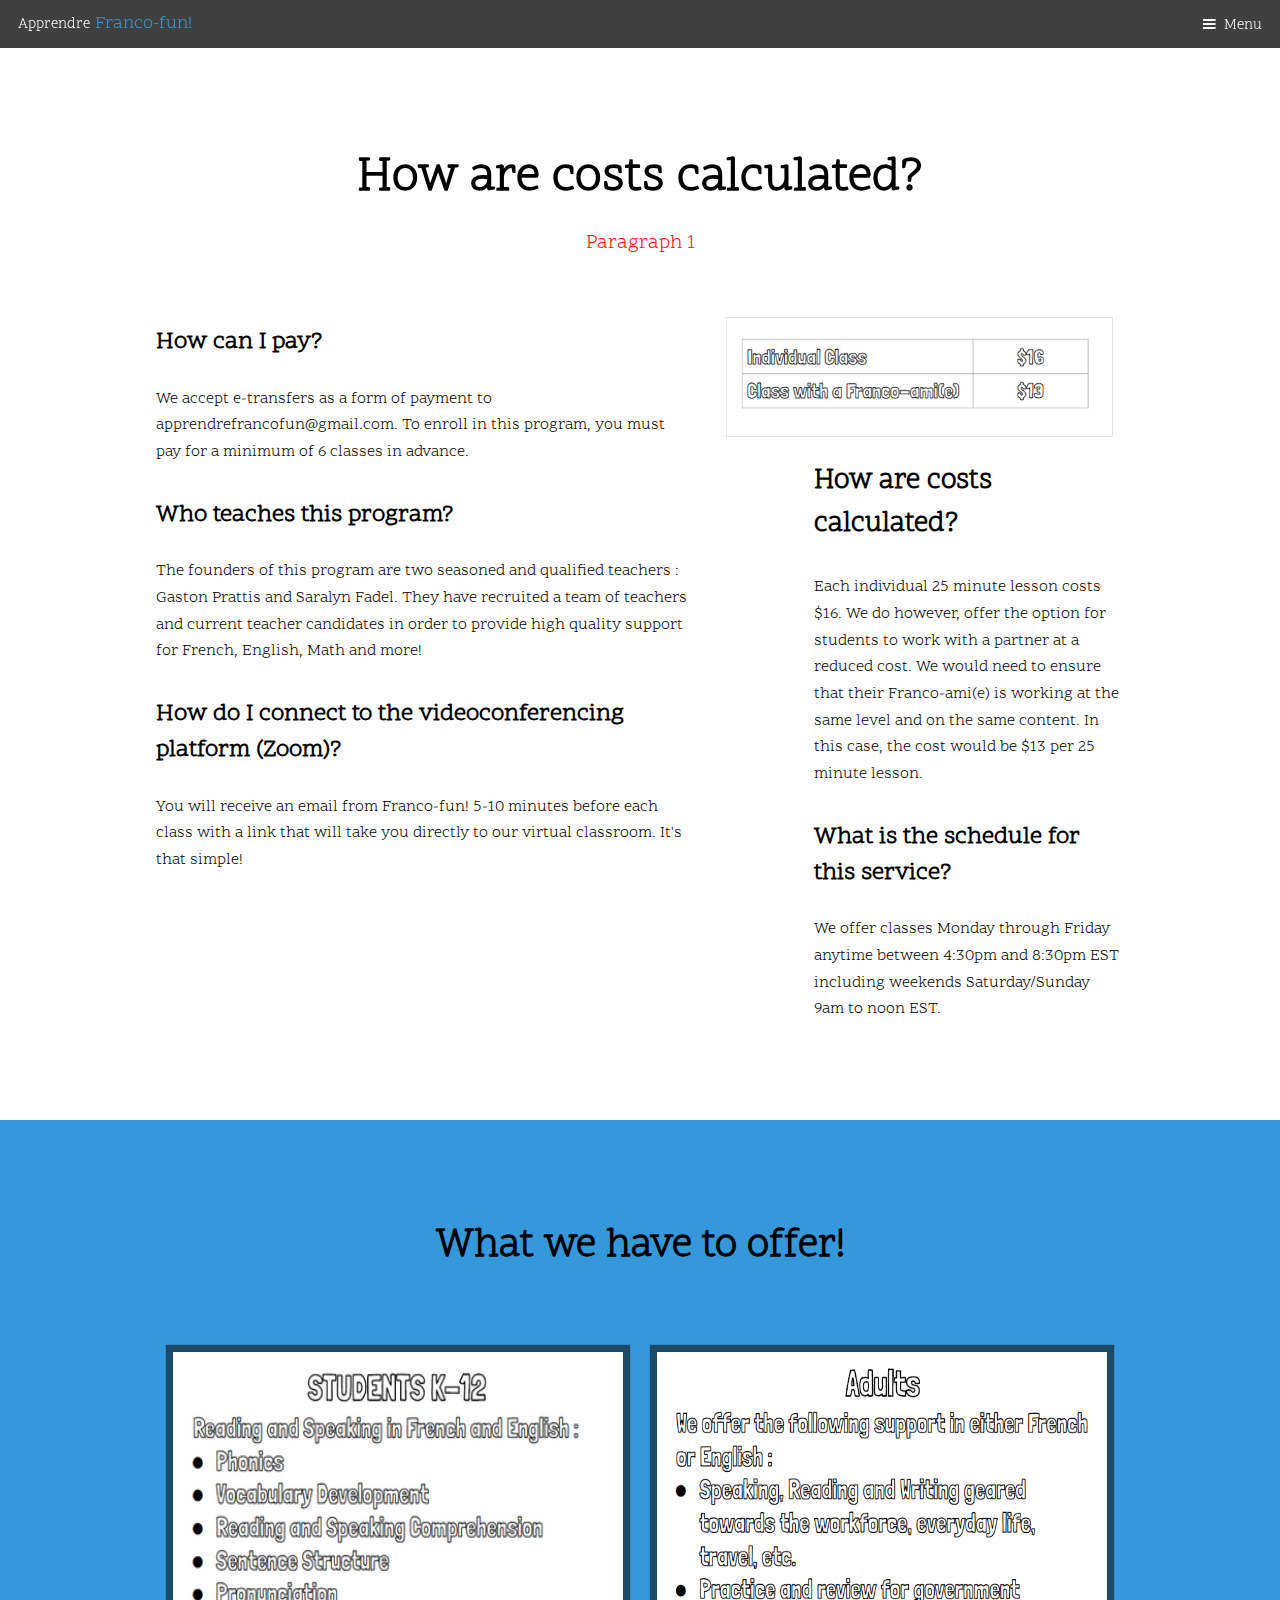
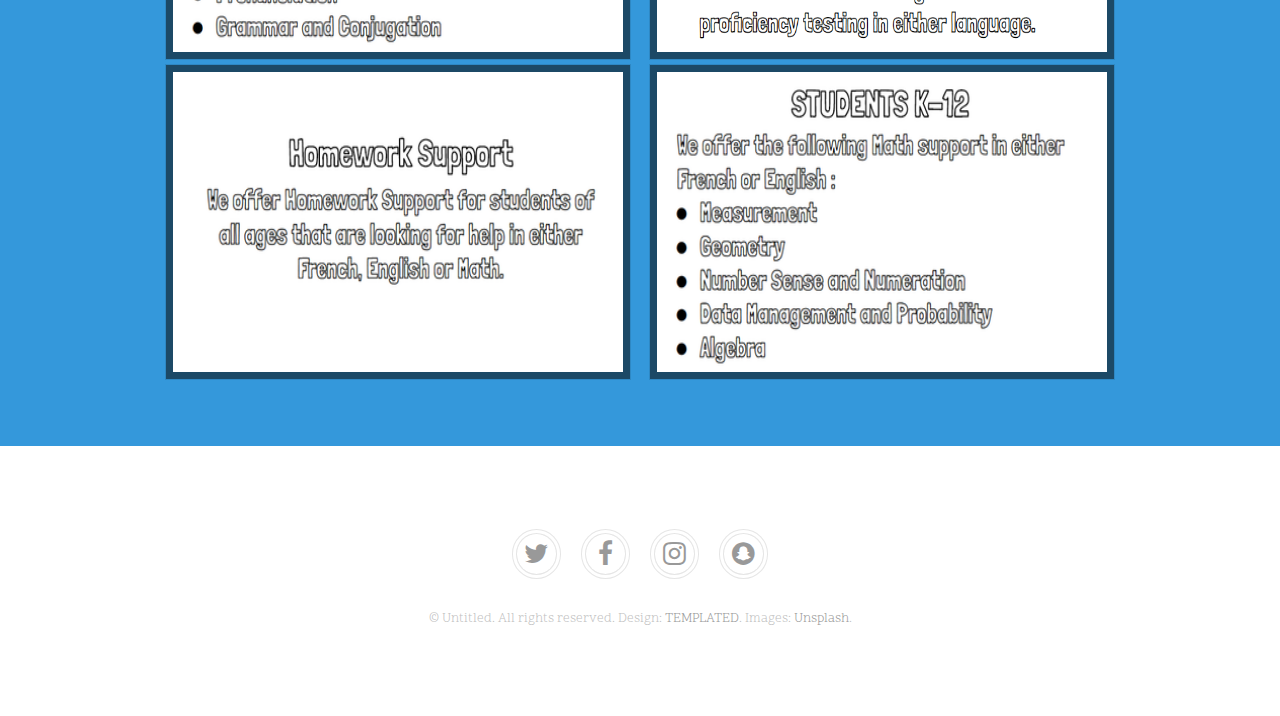
==== generic.html @ d63d3782 "Add files via upload" ====
<!DOCTYPE HTML>
<!--
	Urban by TEMPLATED
	templated.co @templatedco
	Released for free under the Creative Commons Attribution 3.0 license (templated.co/license)
-->
<html>
	<head>
		<title>Pricinig</title>
		<meta charset="utf-8" />
		<meta name="viewport" content="width=device-width, initial-scale=1" />
		<link rel="stylesheet" href="assets/css/main.css" />
	</head>
	<body class="subpage">

		<!-- Header -->
			<header id="header">
				<div class="logo"><a href="index.html"><span>Apprendre</span> Franco-fun!</a></div>
				<a href="#menu">Menu</a>
			</header>

		<!-- Nav -->
			<nav id="menu">
				<ul class="links">
					<li><a href="index.html">Home</a></li>
					<li><a href="generic.html">Pricing</a></li>
					<!-- <li><a href="elements.html">Elements</a></li> -->
				</ul>
			</nav>

			<!-- Section -->
					<!-- <section class="wrapper style1">
						<div class="inner">
							<header class="align-center">
								<h2>Pricing</h2>
								<p></p>
							</header>
							<div class="flex flex-3">
								<div class="col align-center">
									<div class="image round fit">
										<img src="images/francais.png" alt="" />
										<img src="images/English.png" alt="" />

									</div>
									<p></p>
									<a href="#" class="button">Learn More</a>
								</div>
								<div class="col align-center">
									<div class="image round fit">
										<img src="images/English.png" alt="" />

									</div>
									<p></p>
									<a href="#" class="button">Learn More</a>
								</div>
								<div class="col align-center">
									<div class="image round fit">
										<img src="images/math.png" alt="" />
										<img src="images/English.png" alt="" />
									</div>
									<p></p>
									<a href="#" class="button">Learn More</a>
								</div>
							</div>
						</div>
					</section>
 -->
			</div>

		<!-- Main -->
			<div id="main">

				<!-- Section -->
					<section class="wrapper">
						<div class="inner">
							<header class="align-center">
								<h1>How are costs calculated?</h1>
								<p>Paragraph 1</p>
							</header>
							<div class="flex flex-2">
								<div class="col col2">
									<h4>How can I pay?</h4>
									<p>We accept e-transfers as a form of payment to ​apprendrefrancofun@gmail.com. To enroll in this program, you must pay for a minimum of 6 classes in advance.</p>
									
									
									<!-- <h4>How can I pay?</h4>
									<p>We accept e-transfers as a form of payment to ​apprendrefrancofun@gmail.com. To enroll in this program, you must pay for a minimum of 6 classes in advance.</p> -->
									<h4>Who teaches this program?</h4>
									<p>The founders of this program are two seasoned and qualified teachers : Gaston Prattis and Saralyn Fadel. They have recruited a team of teachers and current teacher candidates in order to provide high quality support for French, English, Math and more!</p>
									
									<h4>How do I connect to the videoconferencing platform (Zoom)?</h4>
									<p>You will receive an email from Franco-fun! 5-10 minutes before each class with a link that will take you directly to our virtual classroom. It's that simple!</p>
														
								</div>
								<div class="col col1 first">
									<div class="image fit">
										<a href="generic.html" class="link"><img src="images/cost.png" alt="" /></a>
										
									</div>
									<h3>How are costs calculated?</h3>
									<p>Each individual 25 minute lesson costs $16. We do however, offer the option for students to work with a partner at a reduced cost. We would need to ensure that their Franco-ami(e) is working at the same level and on the same content. In this case, the cost would be $13 per 25 minute lesson.</p>
									<h4>What is the schedule for this service?</h4>
									<p>We offer classes Monday through Friday anytime between 4:30pm and 8:30pm EST including weekends Saturday/Sunday 9am to noon EST.</p>
								</div>
							</div>
							<!-- <p>Test</p>

							<p>Donec molestie tellus eu tincidunt dignissim. Sed sollicitudin bibendum ultricies. Vivamus tristique justo lacinia dui tempus consequat. Sed hendrerit justo in nisl auctor, id rutrum tortor congue. Vivamus mattis nibh et sem rutrum, vel viverra purus viverra. Donec et justo at orci euismod hendrerit vel vel neque. Donec gravida ipsum in augue volutpat laoreet. Ut lobortis turpis sit amet sodales ultrices.</p>
						</div> -->
					</section>


		<!-- Section -->
					<section class="wrapper style1">
						<div class="inner">
							<header class="align-center">
								<h2>What we have to offer!</h2>
							</header>
								<div class="col col1 first">
									<div class="flex flex-3">
											
												<div class="image2">
													
														<img src="images/pricing.png" alt="" height="300px" width="500px" />
													
														<img src="images/pricing4.png" alt=""height="300px" width="500px" />
													
														<img src="images/pricing2.png" alt=""height="300px" width="500px" />
				
														<img src="images/pricing3.png" alt=""height="300px" width="500px" />					
												</div>

									</div>
								</div>
						</div>			
					</section>

		<!-- Footer -->
			<footer id="footer">
				<div class="copyright">
					<ul class="icons">
						<li><a href="#" class="icon fa-twitter"><span class="label">Twitter</span></a></li>
						<li><a href="#" class="icon fa-facebook"><span class="label">Facebook</span></a></li>
						<li><a href="#" class="icon fa-instagram"><span class="label">Instagram</span></a></li>
						<li><a href="#" class="icon fa-snapchat"><span class="label">Snapchat</span></a></li>
					</ul>
					<p>&copy; Untitled. All rights reserved. Design: <a href="https://templated.co">TEMPLATED</a>. Images: <a href="https://unsplash.com">Unsplash</a>.</p>
				</div>
			</footer>

		<!-- Scripts -->
			<script src="assets/js/jquery.min.js"></script>
			<script src="assets/js/jquery.scrolly.min.js"></script>
			<script src="assets/js/jquery.scrollex.min.js"></script>
			<script src="assets/js/skel.min.js"></script>
			<script src="assets/js/util.js"></script>
			<script src="assets/js/main.js"></script>

	</body>
</html>
---- assets/css/main.css ----
@charset "UTF-8";
@import url(font-awesome.min.css);
@import url("https://fonts.googleapis.com/css?family=Scope+One|Trocchi");

/*
	Urban by TEMPLATED
	templated.co @templatedco
	Released for free under the Creative Commons Attribution 3.0 license (templated.co/license)
*/

/* Reset */

	html, body, div, span, applet, object, iframe, h1, h2, h3, h4, h5, h6, p, blockquote, pre, a, abbr, acronym, address, big, cite, code, del, dfn, em, img, ins, kbd, q, s, samp, small, strike, strong, sub, sup, tt, var, b, u, i, center, dl, dt, dd, ol, ul, li, fieldset, form, label, legend, table, caption, tbody, tfoot, thead, tr, th, td, article, aside, canvas, details, embed, figure, figcaption, footer, header, hgroup, menu, nav, output, ruby, section, summary, time, mark, audio, video {
		margin: 0;
		padding: 0;
		border: 0;
		font-size: 100%;
		font: inherit;
		vertical-align: baseline;
	}

	article, aside, details, figcaption, figure, footer, header, hgroup, menu, nav, section {
		display: block;
	}

	body {
		line-height: 1;

	}

	ol, ul {
		list-style: none;
	}

	blockquote, q {
		quotes: none;
	}

	blockquote:before, blockquote:after, q:before, q:after {
		content: '';
		content: none;
	}

	table {
		border-collapse: collapse;
		border-spacing: 0;
	}

	body {
		-webkit-text-size-adjust: none;
	}

/* Box Model */

	*, *:before, *:after {
		-moz-box-sizing: border-box;
		-webkit-box-sizing: border-box;
		box-sizing: border-box;
	}

/* Containers */

	.container {
		margin-left: auto;
		margin-right: auto;
	}

	.container.\31 25\25 {
		width: 100%;
		max-width: 100em;
		min-width: 80em;
	}

	.container.\37 5\25 {
		width: 60em;
	}

	.container.\35 0\25 {
		width: 40em;
	}

	.container.\32 5\25 {
		width: 20em;
	}

	.container {
		width: 80em;
	}

	@media screen and (max-width: 1680px) {

		.container.\31 25\25 {
			width: 100%;
			max-width: 100em;
			min-width: 80em;
		}

		.container.\37 5\25 {
			width: 60em;
		}

		.container.\35 0\25 {
			width: 40em;
		}

		.container.\32 5\25 {
			width: 20em;
		}

		.container {
			width: 80em;
		}

	}

	@media screen and (max-width: 1280px) {

		.container.\31 25\25 {
			width: 100%;
			max-width: 81.25em;
			min-width: 65em;
		}

		.container.\37 5\25 {
			width: 48.75em;
		}

		.container.\35 0\25 {
			width: 32.5em;
		}

		.container.\32 5\25 {
			width: 16.25em;
		}

		.container {
			width: 65em;
		}

	}

	@media screen and (max-width: 980px) {

		.container.\31 25\25 {
			width: 100%;
			max-width: 112.5%;
			min-width: 90%;
		}

		.container.\37 5\25 {
			width: 67.5%;
		}

		.container.\35 0\25 {
			width: 45%;
		}

		.container.\32 5\25 {
			width: 22.5%;
		}

		.container {
			width: 90%;
		}

	}

	@media screen and (max-width: 736px) {

		.container.\31 25\25 {
			width: 100%;
			max-width: 112.5%;
			min-width: 90%;
		}

		.container.\37 5\25 {
			width: 67.5%;
		}

		.container.\35 0\25 {
			width: 45%;
		}

		.container.\32 5\25 {
			width: 22.5%;
		}

		.container {
			width: 90% !important;
		}

	}

	@media screen and (max-width: 480px) {

		.container.\31 25\25 {
			width: 100%;
			max-width: 112.5%;
			min-width: 90%;
		}

		.container.\37 5\25 {
			width: 67.5%;
		}

		.container.\35 0\25 {
			width: 45%;
		}

		.container.\32 5\25 {
			width: 22.5%;
		}

		.container {
			width: 90% !important;
		}

	}

/* Grid */

	.row {
		border-bottom: solid 1px transparent;
		-moz-box-sizing: border-box;
		-webkit-box-sizing: border-box;
		box-sizing: border-box;
	}

	.row > * {
		float: left;
		-moz-box-sizing: border-box;
		-webkit-box-sizing: border-box;
		box-sizing: border-box;
	}

	.row:after, .row:before {
		content: '';
		display: block;
		clear: both;
		height: 0;
	}

	.row.uniform > * > :first-child {
		margin-top: 0;
	}

	.row.uniform > * > :last-child {
		margin-bottom: 0;
	}

	.row.\30 \25 > * {
		padding: 0 0 0 0em;
	}

	.row.\30 \25 {
		margin: 0 0 -1px 0em;
	}

	.row.uniform.\30 \25 > * {
		padding: 0em 0 0 0em;
	}

	.row.uniform.\30 \25 {
		margin: 0em 0 -1px 0em;
	}

	.row > * {
		padding: 0 0 0 2em;
	}

	.row {
		margin: 0 0 -1px -2em;
	}

	.row.uniform > * {
		padding: 2em 0 0 2em;
	}

	.row.uniform {
		margin: -2em 0 -1px -2em;
	}

	.row.\32 00\25 > * {
		padding: 0 0 0 4em;
	}

	.row.\32 00\25 {
		margin: 0 0 -1px -4em;
	}

	.row.uniform.\32 00\25 > * {
		padding: 4em 0 0 4em;
	}

	.row.uniform.\32 00\25 {
		margin: -4em 0 -1px -4em;
	}

	.row.\31 50\25 > * {
		padding: 0 0 0 3em;
	}

	.row.\31 50\25 {
		margin: 0 0 -1px -3em;
	}

	.row.uniform.\31 50\25 > * {
		padding: 3em 0 0 3em;
	}

	.row.uniform.\31 50\25 {
		margin: -3em 0 -1px -3em;
	}

	.row.\35 0\25 > * {
		padding: 0 0 0 1em;
	}

	.row.\35 0\25 {
		margin: 0 0 -1px -1em;
	}

	.row.uniform.\35 0\25 > * {
		padding: 1em 0 0 1em;
	}

	.row.uniform.\35 0\25 {
		margin: -1em 0 -1px -1em;
	}

	.row.\32 5\25 > * {
		padding: 0 0 0 0.5em;
	}

	.row.\32 5\25 {
		margin: 0 0 -1px -0.5em;
	}

	.row.uniform.\32 5\25 > * {
		padding: 0.5em 0 0 0.5em;
	}

	.row.uniform.\32 5\25 {
		margin: -0.5em 0 -1px -0.5em;
	}

	.\31 2u, .\31 2u\24 {
		width: 100%;
		clear: none;
		margin-left: 0;
	}

	.\31 1u, .\31 1u\24 {
		width: 91.6666666667%;
		clear: none;
		margin-left: 0;
	}

	.\31 0u, .\31 0u\24 {
		width: 83.3333333333%;
		clear: none;
		margin-left: 0;
	}

	.\39 u, .\39 u\24 {
		width: 75%;
		clear: none;
		margin-left: 0;
	}

	.\38 u, .\38 u\24 {
		width: 66.6666666667%;
		clear: none;
		margin-left: 0;
	}

	.\37 u, .\37 u\24 {
		width: 58.3333333333%;
		clear: none;
		margin-left: 0;
	}

	.\36 u, .\36 u\24 {
		width: 50%;
		clear: none;
		margin-left: 0;
	}

	.\35 u, .\35 u\24 {
		width: 41.6666666667%;
		clear: none;
		margin-left: 0;
	}

	.\34 u, .\34 u\24 {
		width: 33.3333333333%;
		clear: none;
		margin-left: 0;
	}

	.\33 u, .\33 u\24 {
		width: 25%;
		clear: none;
		margin-left: 0;
	}

	.\32 u, .\32 u\24 {
		width: 16.6666666667%;
		clear: none;
		margin-left: 0;
	}

	.\31 u, .\31 u\24 {
		width: 8.3333333333%;
		clear: none;
		margin-left: 0;
	}

	.\31 2u\24 + *,
	.\31 1u\24 + *,
	.\31 0u\24 + *,
	.\39 u\24 + *,
	.\38 u\24 + *,
	.\37 u\24 + *,
	.\36 u\24 + *,
	.\35 u\24 + *,
	.\34 u\24 + *,
	.\33 u\24 + *,
	.\32 u\24 + *,
	.\31 u\24 + * {
		clear: left;
	}

	.\-11u {
		margin-left: 91.66667%;
	}

	.\-10u {
		margin-left: 83.33333%;
	}

	.\-9u {
		margin-left: 75%;
	}

	.\-8u {
		margin-left: 66.66667%;
	}

	.\-7u {
		margin-left: 58.33333%;
	}

	.\-6u {
		margin-left: 50%;
	}

	.\-5u {
		margin-left: 41.66667%;
	}

	.\-4u {
		margin-left: 33.33333%;
	}

	.\-3u {
		margin-left: 25%;
	}

	.\-2u {
		margin-left: 16.66667%;
	}

	.\-1u {
		margin-left: 8.33333%;
	}

	@media screen and (max-width: 1680px) {

		.row > * {
			padding: 0 0 0 2em;
		}

		.row {
			margin: 0 0 -1px -2em;
		}

		.row.uniform > * {
			padding: 2em 0 0 2em;
		}

		.row.uniform {
			margin: -2em 0 -1px -2em;
		}

		.row.\32 00\25 > * {
			padding: 0 0 0 4em;
		}

		.row.\32 00\25 {
			margin: 0 0 -1px -4em;
		}

		.row.uniform.\32 00\25 > * {
			padding: 4em 0 0 4em;
		}

		.row.uniform.\32 00\25 {
			margin: -4em 0 -1px -4em;
		}

		.row.\31 50\25 > * {
			padding: 0 0 0 3em;
		}

		.row.\31 50\25 {
			margin: 0 0 -1px -3em;
		}

		.row.uniform.\31 50\25 > * {
			padding: 3em 0 0 3em;
		}

		.row.uniform.\31 50\25 {
			margin: -3em 0 -1px -3em;
		}

		.row.\35 0\25 > * {
			padding: 0 0 0 1em;
		}

		.row.\35 0\25 {
			margin: 0 0 -1px -1em;
		}

		.row.uniform.\35 0\25 > * {
			padding: 1em 0 0 1em;
		}

		.row.uniform.\35 0\25 {
			margin: -1em 0 -1px -1em;
		}

		.row.\32 5\25 > * {
			padding: 0 0 0 0.5em;
		}

		.row.\32 5\25 {
			margin: 0 0 -1px -0.5em;
		}

		.row.uniform.\32 5\25 > * {
			padding: 0.5em 0 0 0.5em;
		}

		.row.uniform.\32 5\25 {
			margin: -0.5em 0 -1px -0.5em;
		}

		.\31 2u\28xlarge\29, .\31 2u\24\28xlarge\29 {
			width: 100%;
			clear: none;
			margin-left: 0;
		}

		.\31 1u\28xlarge\29, .\31 1u\24\28xlarge\29 {
			width: 91.6666666667%;
			clear: none;
			margin-left: 0;
		}

		.\31 0u\28xlarge\29, .\31 0u\24\28xlarge\29 {
			width: 83.3333333333%;
			clear: none;
			margin-left: 0;
		}

		.\39 u\28xlarge\29, .\39 u\24\28xlarge\29 {
			width: 75%;
			clear: none;
			margin-left: 0;
		}

		.\38 u\28xlarge\29, .\38 u\24\28xlarge\29 {
			width: 66.6666666667%;
			clear: none;
			margin-left: 0;
		}

		.\37 u\28xlarge\29, .\37 u\24\28xlarge\29 {
			width: 58.3333333333%;
			clear: none;
			margin-left: 0;
		}

		.\36 u\28xlarge\29, .\36 u\24\28xlarge\29 {
			width: 50%;
			clear: none;
			margin-left: 0;
		}

		.\35 u\28xlarge\29, .\35 u\24\28xlarge\29 {
			width: 41.6666666667%;
			clear: none;
			margin-left: 0;
		}

		.\34 u\28xlarge\29, .\34 u\24\28xlarge\29 {
			width: 33.3333333333%;
			clear: none;
			margin-left: 0;
		}

		.\33 u\28xlarge\29, .\33 u\24\28xlarge\29 {
			width: 25%;
			clear: none;
			margin-left: 0;
		}

		.\32 u\28xlarge\29, .\32 u\24\28xlarge\29 {
			width: 16.6666666667%;
			clear: none;
			margin-left: 0;
		}

		.\31 u\28xlarge\29, .\31 u\24\28xlarge\29 {
			width: 8.3333333333%;
			clear: none;
			margin-left: 0;
		}

		.\31 2u\24\28xlarge\29 + *,
		.\31 1u\24\28xlarge\29 + *,
		.\31 0u\24\28xlarge\29 + *,
		.\39 u\24\28xlarge\29 + *,
		.\38 u\24\28xlarge\29 + *,
		.\37 u\24\28xlarge\29 + *,
		.\36 u\24\28xlarge\29 + *,
		.\35 u\24\28xlarge\29 + *,
		.\34 u\24\28xlarge\29 + *,
		.\33 u\24\28xlarge\29 + *,
		.\32 u\24\28xlarge\29 + *,
		.\31 u\24\28xlarge\29 + * {
			clear: left;
		}

		.\-11u\28xlarge\29 {
			margin-left: 91.66667%;
		}

		.\-10u\28xlarge\29 {
			margin-left: 83.33333%;
		}

		.\-9u\28xlarge\29 {
			margin-left: 75%;
		}

		.\-8u\28xlarge\29 {
			margin-left: 66.66667%;
		}

		.\-7u\28xlarge\29 {
			margin-left: 58.33333%;
		}

		.\-6u\28xlarge\29 {
			margin-left: 50%;
		}

		.\-5u\28xlarge\29 {
			margin-left: 41.66667%;
		}

		.\-4u\28xlarge\29 {
			margin-left: 33.33333%;
		}

		.\-3u\28xlarge\29 {
			margin-left: 25%;
		}

		.\-2u\28xlarge\29 {
			margin-left: 16.66667%;
		}

		.\-1u\28xlarge\29 {
			margin-left: 8.33333%;
		}

	}

	@media screen and (max-width: 1280px) {

		.row > * {
			padding: 0 0 0 1.5em;
		}

		.row {
			margin: 0 0 -1px -1.5em;
		}

		.row.uniform > * {
			padding: 1.5em 0 0 1.5em;
		}

		.row.uniform {
			margin: -1.5em 0 -1px -1.5em;
		}

		.row.\32 00\25 > * {
			padding: 0 0 0 3em;
		}

		.row.\32 00\25 {
			margin: 0 0 -1px -3em;
		}

		.row.uniform.\32 00\25 > * {
			padding: 3em 0 0 3em;
		}

		.row.uniform.\32 00\25 {
			margin: -3em 0 -1px -3em;
		}

		.row.\31 50\25 > * {
			padding: 0 0 0 2.25em;
		}

		.row.\31 50\25 {
			margin: 0 0 -1px -2.25em;
		}

		.row.uniform.\31 50\25 > * {
			padding: 2.25em 0 0 2.25em;
		}

		.row.uniform.\31 50\25 {
			margin: -2.25em 0 -1px -2.25em;
		}

		.row.\35 0\25 > * {
			padding: 0 0 0 0.75em;
		}

		.row.\35 0\25 {
			margin: 0 0 -1px -0.75em;
		}

		.row.uniform.\35 0\25 > * {
			padding: 0.75em 0 0 0.75em;
		}

		.row.uniform.\35 0\25 {
			margin: -0.75em 0 -1px -0.75em;
		}

		.row.\32 5\25 > * {
			padding: 0 0 0 0.375em;
		}

		.row.\32 5\25 {
			margin: 0 0 -1px -0.375em;
		}

		.row.uniform.\32 5\25 > * {
			padding: 0.375em 0 0 0.375em;
		}

		.row.uniform.\32 5\25 {
			margin: -0.375em 0 -1px -0.375em;
		}

		.\31 2u\28large\29, .\31 2u\24\28large\29 {
			width: 100%;
			clear: none;
			margin-left: 0;
		}

		.\31 1u\28large\29, .\31 1u\24\28large\29 {
			width: 91.6666666667%;
			clear: none;
			margin-left: 0;
		}

		.\31 0u\28large\29, .\31 0u\24\28large\29 {
			width: 83.3333333333%;
			clear: none;
			margin-left: 0;
		}

		.\39 u\28large\29, .\39 u\24\28large\29 {
			width: 75%;
			clear: none;
			margin-left: 0;
		}

		.\38 u\28large\29, .\38 u\24\28large\29 {
			width: 66.6666666667%;
			clear: none;
			margin-left: 0;
		}

		.\37 u\28large\29, .\37 u\24\28large\29 {
			width: 58.3333333333%;
			clear: none;
			margin-left: 0;
		}

		.\36 u\28large\29, .\36 u\24\28large\29 {
			width: 50%;
			clear: none;
			margin-left: 0;
		}

		.\35 u\28large\29, .\35 u\24\28large\29 {
			width: 41.6666666667%;
			clear: none;
			margin-left: 0;
		}

		.\34 u\28large\29, .\34 u\24\28large\29 {
			width: 33.3333333333%;
			clear: none;
			margin-left: 0;
		}

		.\33 u\28large\29, .\33 u\24\28large\29 {
			width: 25%;
			clear: none;
			margin-left: 0;
		}

		.\32 u\28large\29, .\32 u\24\28large\29 {
			width: 16.6666666667%;
			clear: none;
			margin-left: 0;
		}

		.\31 u\28large\29, .\31 u\24\28large\29 {
			width: 8.3333333333%;
			clear: none;
			margin-left: 0;
		}

		.\31 2u\24\28large\29 + *,
		.\31 1u\24\28large\29 + *,
		.\31 0u\24\28large\29 + *,
		.\39 u\24\28large\29 + *,
		.\38 u\24\28large\29 + *,
		.\37 u\24\28large\29 + *,
		.\36 u\24\28large\29 + *,
		.\35 u\24\28large\29 + *,
		.\34 u\24\28large\29 + *,
		.\33 u\24\28large\29 + *,
		.\32 u\24\28large\29 + *,
		.\31 u\24\28large\29 + * {
			clear: left;
		}

		.\-11u\28large\29 {
			margin-left: 91.66667%;
		}

		.\-10u\28large\29 {
			margin-left: 83.33333%;
		}

		.\-9u\28large\29 {
			margin-left: 75%;
		}

		.\-8u\28large\29 {
			margin-left: 66.66667%;
		}

		.\-7u\28large\29 {
			margin-left: 58.33333%;
		}

		.\-6u\28large\29 {
			margin-left: 50%;
		}

		.\-5u\28large\29 {
			margin-left: 41.66667%;
		}

		.\-4u\28large\29 {
			margin-left: 33.33333%;
		}

		.\-3u\28large\29 {
			margin-left: 25%;
		}

		.\-2u\28large\29 {
			margin-left: 16.66667%;
		}

		.\-1u\28large\29 {
			margin-left: 8.33333%;
		}

	}

	@media screen and (max-width: 980px) {

		.row > * {
			padding: 0 0 0 1.5em;
		}

		.row {
			margin: 0 0 -1px -1.5em;
		}

		.row.uniform > * {
			padding: 1.5em 0 0 1.5em;
		}

		.row.uniform {
			margin: -1.5em 0 -1px -1.5em;
		}

		.row.\32 00\25 > * {
			padding: 0 0 0 3em;
		}

		.row.\32 00\25 {
			margin: 0 0 -1px -3em;
		}

		.row.uniform.\32 00\25 > * {
			padding: 3em 0 0 3em;
		}

		.row.uniform.\32 00\25 {
			margin: -3em 0 -1px -3em;
		}

		.row.\31 50\25 > * {
			padding: 0 0 0 2.25em;
		}

		.row.\31 50\25 {
			margin: 0 0 -1px -2.25em;
		}

		.row.uniform.\31 50\25 > * {
			padding: 2.25em 0 0 2.25em;
		}

		.row.uniform.\31 50\25 {
			margin: -2.25em 0 -1px -2.25em;
		}

		.row.\35 0\25 > * {
			padding: 0 0 0 0.75em;
		}

		.row.\35 0\25 {
			margin: 0 0 -1px -0.75em;
		}

		.row.uniform.\35 0\25 > * {
			padding: 0.75em 0 0 0.75em;
		}

		.row.uniform.\35 0\25 {
			margin: -0.75em 0 -1px -0.75em;
		}

		.row.\32 5\25 > * {
			padding: 0 0 0 0.375em;
		}

		.row.\32 5\25 {
			margin: 0 0 -1px -0.375em;
		}

		.row.uniform.\32 5\25 > * {
			padding: 0.375em 0 0 0.375em;
		}

		.row.uniform.\32 5\25 {
			margin: -0.375em 0 -1px -0.375em;
		}

		.\31 2u\28medium\29, .\31 2u\24\28medium\29 {
			width: 100%;
			clear: none;
			margin-left: 0;
		}

		.\31 1u\28medium\29, .\31 1u\24\28medium\29 {
			width: 91.6666666667%;
			clear: none;
			margin-left: 0;
		}

		.\31 0u\28medium\29, .\31 0u\24\28medium\29 {
			width: 83.3333333333%;
			clear: none;
			margin-left: 0;
		}

		.\39 u\28medium\29, .\39 u\24\28medium\29 {
			width: 75%;
			clear: none;
			margin-left: 0;
		}

		.\38 u\28medium\29, .\38 u\24\28medium\29 {
			width: 66.6666666667%;
			clear: none;
			margin-left: 0;
		}

		.\37 u\28medium\29, .\37 u\24\28medium\29 {
			width: 58.3333333333%;
			clear: none;
			margin-left: 0;
		}

		.\36 u\28medium\29, .\36 u\24\28medium\29 {
			width: 50%;
			clear: none;
			margin-left: 0;
		}

		.\35 u\28medium\29, .\35 u\24\28medium\29 {
			width: 41.6666666667%;
			clear: none;
			margin-left: 0;
		}

		.\34 u\28medium\29, .\34 u\24\28medium\29 {
			width: 33.3333333333%;
			clear: none;
			margin-left: 0;
		}

		.\33 u\28medium\29, .\33 u\24\28medium\29 {
			width: 25%;
			clear: none;
			margin-left: 0;
		}

		.\32 u\28medium\29, .\32 u\24\28medium\29 {
			width: 16.6666666667%;
			clear: none;
			margin-left: 0;
		}

		.\31 u\28medium\29, .\31 u\24\28medium\29 {
			width: 8.3333333333%;
			clear: none;
			margin-left: 0;
		}

		.\31 2u\24\28medium\29 + *,
		.\31 1u\24\28medium\29 + *,
		.\31 0u\24\28medium\29 + *,
		.\39 u\24\28medium\29 + *,
		.\38 u\24\28medium\29 + *,
		.\37 u\24\28medium\29 + *,
		.\36 u\24\28medium\29 + *,
		.\35 u\24\28medium\29 + *,
		.\34 u\24\28medium\29 + *,
		.\33 u\24\28medium\29 + *,
		.\32 u\24\28medium\29 + *,
		.\31 u\24\28medium\29 + * {
			clear: left;
		}

		.\-11u\28medium\29 {
			margin-left: 91.66667%;
		}

		.\-10u\28medium\29 {
			margin-left: 83.33333%;
		}

		.\-9u\28medium\29 {
			margin-left: 75%;
		}

		.\-8u\28medium\29 {
			margin-left: 66.66667%;
		}

		.\-7u\28medium\29 {
			margin-left: 58.33333%;
		}

		.\-6u\28medium\29 {
			margin-left: 50%;
		}

		.\-5u\28medium\29 {
			margin-left: 41.66667%;
		}

		.\-4u\28medium\29 {
			margin-left: 33.33333%;
		}

		.\-3u\28medium\29 {
			margin-left: 25%;
		}

		.\-2u\28medium\29 {
			margin-left: 16.66667%;
		}

		.\-1u\28medium\29 {
			margin-left: 8.33333%;
		}

	}

	@media screen and (max-width: 736px) {

		.row > * {
			padding: 0 0 0 1.25em;
		}

		.row {
			margin: 0 0 -1px -1.25em;
		}

		.row.uniform > * {
			padding: 1.25em 0 0 1.25em;
		}

		.row.uniform {
			margin: -1.25em 0 -1px -1.25em;
		}

		.row.\32 00\25 > * {
			padding: 0 0 0 2.5em;
		}

		.row.\32 00\25 {
			margin: 0 0 -1px -2.5em;
		}

		.row.uniform.\32 00\25 > * {
			padding: 2.5em 0 0 2.5em;
		}

		.row.uniform.\32 00\25 {
			margin: -2.5em 0 -1px -2.5em;
		}

		.row.\31 50\25 > * {
			padding: 0 0 0 1.875em;
		}

		.row.\31 50\25 {
			margin: 0 0 -1px -1.875em;
		}

		.row.uniform.\31 50\25 > * {
			padding: 1.875em 0 0 1.875em;
		}

		.row.uniform.\31 50\25 {
			margin: -1.875em 0 -1px -1.875em;
		}

		.row.\35 0\25 > * {
			padding: 0 0 0 0.625em;
		}

		.row.\35 0\25 {
			margin: 0 0 -1px -0.625em;
		}

		.row.uniform.\35 0\25 > * {
			padding: 0.625em 0 0 0.625em;
		}

		.row.uniform.\35 0\25 {
			margin: -0.625em 0 -1px -0.625em;
		}

		.row.\32 5\25 > * {
			padding: 0 0 0 0.3125em;
		}

		.row.\32 5\25 {
			margin: 0 0 -1px -0.3125em;
		}

		.row.uniform.\32 5\25 > * {
			padding: 0.3125em 0 0 0.3125em;
		}

		.row.uniform.\32 5\25 {
			margin: -0.3125em 0 -1px -0.3125em;
		}

		.\31 2u\28small\29, .\31 2u\24\28small\29 {
			width: 100%;
			clear: none;
			margin-left: 0;
		}

		.\31 1u\28small\29, .\31 1u\24\28small\29 {
			width: 91.6666666667%;
			clear: none;
			margin-left: 0;
		}

		.\31 0u\28small\29, .\31 0u\24\28small\29 {
			width: 83.3333333333%;
			clear: none;
			margin-left: 0;
		}

		.\39 u\28small\29, .\39 u\24\28small\29 {
			width: 75%;
			clear: none;
			margin-left: 0;
		}

		.\38 u\28small\29, .\38 u\24\28small\29 {
			width: 66.6666666667%;
			clear: none;
			margin-left: 0;
		}

		.\37 u\28small\29, .\37 u\24\28small\29 {
			width: 58.3333333333%;
			clear: none;
			margin-left: 0;
		}

		.\36 u\28small\29, .\36 u\24\28small\29 {
			width: 50%;
			clear: none;
			margin-left: 0;
		}

		.\35 u\28small\29, .\35 u\24\28small\29 {
			width: 41.6666666667%;
			clear: none;
			margin-left: 0;
		}

		.\34 u\28small\29, .\34 u\24\28small\29 {
			width: 33.3333333333%;
			clear: none;
			margin-left: 0;
		}

		.\33 u\28small\29, .\33 u\24\28small\29 {
			width: 25%;
			clear: none;
			margin-left: 0;
		}

		.\32 u\28small\29, .\32 u\24\28small\29 {
			width: 16.6666666667%;
			clear: none;
			margin-left: 0;
		}

		.\31 u\28small\29, .\31 u\24\28small\29 {
			width: 8.3333333333%;
			clear: none;
			margin-left: 0;
		}

		.\31 2u\24\28small\29 + *,
		.\31 1u\24\28small\29 + *,
		.\31 0u\24\28small\29 + *,
		.\39 u\24\28small\29 + *,
		.\38 u\24\28small\29 + *,
		.\37 u\24\28small\29 + *,
		.\36 u\24\28small\29 + *,
		.\35 u\24\28small\29 + *,
		.\34 u\24\28small\29 + *,
		.\33 u\24\28small\29 + *,
		.\32 u\24\28small\29 + *,
		.\31 u\24\28small\29 + * {
			clear: left;
		}

		.\-11u\28small\29 {
			margin-left: 91.66667%;
		}

		.\-10u\28small\29 {
			margin-left: 83.33333%;
		}

		.\-9u\28small\29 {
			margin-left: 75%;
		}

		.\-8u\28small\29 {
			margin-left: 66.66667%;
		}

		.\-7u\28small\29 {
			margin-left: 58.33333%;
		}

		.\-6u\28small\29 {
			margin-left: 50%;
		}

		.\-5u\28small\29 {
			margin-left: 41.66667%;
		}

		.\-4u\28small\29 {
			margin-left: 33.33333%;
		}

		.\-3u\28small\29 {
			margin-left: 25%;
		}

		.\-2u\28small\29 {
			margin-left: 16.66667%;
		}

		.\-1u\28small\29 {
			margin-left: 8.33333%;
		}

	}

	@media screen and (max-width: 480px) {

		.row > * {
			padding: 0 0 0 1.25em;
		}

		.row {
			margin: 0 0 -1px -1.25em;
		}

		.row.uniform > * {
			padding: 1.25em 0 0 1.25em;
		}

		.row.uniform {
			margin: -1.25em 0 -1px -1.25em;
		}

		.row.\32 00\25 > * {
			padding: 0 0 0 2.5em;
		}

		.row.\32 00\25 {
			margin: 0 0 -1px -2.5em;
		}

		.row.uniform.\32 00\25 > * {
			padding: 2.5em 0 0 2.5em;
		}

		.row.uniform.\32 00\25 {
			margin: -2.5em 0 -1px -2.5em;
		}

		.row.\31 50\25 > * {
			padding: 0 0 0 1.875em;
		}

		.row.\31 50\25 {
			margin: 0 0 -1px -1.875em;
		}

		.row.uniform.\31 50\25 > * {
			padding: 1.875em 0 0 1.875em;
		}

		.row.uniform.\31 50\25 {
			margin: -1.875em 0 -1px -1.875em;
		}

		.row.\35 0\25 > * {
			padding: 0 0 0 0.625em;
		}

		.row.\35 0\25 {
			margin: 0 0 -1px -0.625em;
		}

		.row.uniform.\35 0\25 > * {
			padding: 0.625em 0 0 0.625em;
		}

		.row.uniform.\35 0\25 {
			margin: -0.625em 0 -1px -0.625em;
		}

		.row.\32 5\25 > * {
			padding: 0 0 0 0.3125em;
		}

		.row.\32 5\25 {
			margin: 0 0 -1px -0.3125em;
		}

		.row.uniform.\32 5\25 > * {
			padding: 0.3125em 0 0 0.3125em;
		}

		.row.uniform.\32 5\25 {
			margin: -0.3125em 0 -1px -0.3125em;
		}

		.\31 2u\28xsmall\29, .\31 2u\24\28xsmall\29 {
			width: 100%;
			clear: none;
			margin-left: 0;
		}

		.\31 1u\28xsmall\29, .\31 1u\24\28xsmall\29 {
			width: 91.6666666667%;
			clear: none;
			margin-left: 0;
		}

		.\31 0u\28xsmall\29, .\31 0u\24\28xsmall\29 {
			width: 83.3333333333%;
			clear: none;
			margin-left: 0;
		}

		.\39 u\28xsmall\29, .\39 u\24\28xsmall\29 {
			width: 75%;
			clear: none;
			margin-left: 0;
		}

		.\38 u\28xsmall\29, .\38 u\24\28xsmall\29 {
			width: 66.6666666667%;
			clear: none;
			margin-left: 0;
		}

		.\37 u\28xsmall\29, .\37 u\24\28xsmall\29 {
			width: 58.3333333333%;
			clear: none;
			margin-left: 0;
		}

		.\36 u\28xsmall\29, .\36 u\24\28xsmall\29 {
			width: 50%;
			clear: none;
			margin-left: 0;
		}

		.\35 u\28xsmall\29, .\35 u\24\28xsmall\29 {
			width: 41.6666666667%;
			clear: none;
			margin-left: 0;
		}

		.\34 u\28xsmall\29, .\34 u\24\28xsmall\29 {
			width: 33.3333333333%;
			clear: none;
			margin-left: 0;
		}

		.\33 u\28xsmall\29, .\33 u\24\28xsmall\29 {
			width: 25%;
			clear: none;
			margin-left: 0;
		}

		.\32 u\28xsmall\29, .\32 u\24\28xsmall\29 {
			width: 16.6666666667%;
			clear: none;
			margin-left: 0;
		}

		.\31 u\28xsmall\29, .\31 u\24\28xsmall\29 {
			width: 8.3333333333%;
			clear: none;
			margin-left: 0;
		}

		.\31 2u\24\28xsmall\29 + *,
		.\31 1u\24\28xsmall\29 + *,
		.\31 0u\24\28xsmall\29 + *,
		.\39 u\24\28xsmall\29 + *,
		.\38 u\24\28xsmall\29 + *,
		.\37 u\24\28xsmall\29 + *,
		.\36 u\24\28xsmall\29 + *,
		.\35 u\24\28xsmall\29 + *,
		.\34 u\24\28xsmall\29 + *,
		.\33 u\24\28xsmall\29 + *,
		.\32 u\24\28xsmall\29 + *,
		.\31 u\24\28xsmall\29 + * {
			clear: left;
		}

		.\-11u\28xsmall\29 {
			margin-left: 91.66667%;
		}

		.\-10u\28xsmall\29 {
			margin-left: 83.33333%;
		}

		.\-9u\28xsmall\29 {
			margin-left: 75%;
		}

		.\-8u\28xsmall\29 {
			margin-left: 66.66667%;
		}

		.\-7u\28xsmall\29 {
			margin-left: 58.33333%;
		}

		.\-6u\28xsmall\29 {
			margin-left: 50%;
		}

		.\-5u\28xsmall\29 {
			margin-left: 41.66667%;
		}

		.\-4u\28xsmall\29 {
			margin-left: 33.33333%;
		}

		.\-3u\28xsmall\29 {
			margin-left: 25%;
		}

		.\-2u\28xsmall\29 {
			margin-left: 16.66667%;
		}

		.\-1u\28xsmall\29 {
			margin-left: 8.33333%;
		}

	}

/* Basic */

	@-ms-viewport {
		width: device-width;
	}

	body {
		-ms-overflow-style: scrollbar;
	}

	@media screen and (max-width: 480px) {

		html, body {
			min-width: 320px;
		}

	}

	body {
		background: #fff;
	}

		body.is-loading *, body.is-loading *:before, body.is-loading *:after {
			-moz-animation: none !important;
			-webkit-animation: none !important;
			-ms-animation: none !important;
			animation: none !important;
			-moz-transition: none !important;
			-webkit-transition: none !important;
			-ms-transition: none !important;
			transition: none !important;
		}

/* Type */

	body {
		background-color: #fff;
		color: #999999;
	}

	body, input, select, textarea {
		font-family: "Scope One", serif;
		font-size: 13pt;
		font-weight: 300;
		line-height: 1.65;
	}

		@media screen and (max-width: 1680px) {

			body, input, select, textarea {
				font-size: 11pt;
			}

		}

		@media screen and (max-width: 1280px) {

			body, input, select, textarea {
				font-size: 11pt;
			}

		}

		@media screen and (max-width: 980px) {

			body, input, select, textarea {
				font-size: 12pt;
			}

		}

		@media screen and (max-width: 736px) {

			body, input, select, textarea {
				font-size: 12pt;
			}

		}

		@media screen and (max-width: 480px) {

			body, input, select, textarea {
				font-size: 12pt;
			}

		}

	a {
		-moz-transition: color 0.2s ease-in-out;
		-webkit-transition: color 0.2s ease-in-out;
		-ms-transition: color 0.2s ease-in-out;
		transition: color 0.2s ease-in-out;
		text-decoration: none;
	}

	strong, b {
		font-weight: 700;
	}

	em, i {
		font-style: italic;
	}

	p {
		margin: 0 0 2em 0;
	}

	h1, h2, h3, h4, h5, h6 {
		font-weight: 700;
		line-height: 1.5;
		margin: 0 0 1em 0;
	}

		h1 a, h2 a, h3 a, h4 a, h5 a, h6 a {
			color: inherit;
			text-decoration: none;
		}

	h1 {
		font-size: 3em;
		margin-bottom: .25em;
	}

		@media screen and (max-width: 736px) {

			h1 {
				font-size: 2.5em;
			}

		}

	h2 {
		font-size: 2.5em;
	}

		@media screen and (max-width: 736px) {

			h2 {
				font-size: 2em;
			}

		}

		@media screen and (max-width: 480px) {

			h2 {
				font-size: 1.5em;
			}

		}

	h3 {
		font-size: 1.75em;
	}

		@media screen and (max-width: 736px) {

			h3 {
				font-size: 1.5em;
			}

		}

		@media screen and (max-width: 480px) {

			h3 {
				font-size: 1.25em;
			}

		}

	h4 {
		font-size: 1.5em;
	}

	h5 {
		font-size: 0.9em;
	}

	h6 {
		font-size: 0.7em;
	}

	sub {
		font-size: 0.8em;
		position: relative;
		top: 0.5em;
	}

	sup {
		font-size: 0.8em;
		position: relative;
		top: -0.5em;
	}

	blockquote {
		border-left: solid 4px;
		font-style: italic;
		margin: 0 0 2em 0;
		padding: 0.5em 0 0.5em 2em;
	}

	code {
		border-radius: 4px;
		border: solid 1px;
		font-family: "Courier New", monospace;
		font-size: 0.9em;
		margin: 0 0.25em;
		padding: 0.25em 0.65em;
	}

	pre {
		-webkit-overflow-scrolling: touch;
		font-family: "Courier New", monospace;
		font-size: 0.9em;
		margin: 0 0 2em 0;
	}

		pre code {
			display: block;
			line-height: 1.75;
			padding: 1em 1.5em;
			overflow-x: auto;
		}

	header p {
		font-size: 1.25em;
	}

	hr {
		border: 0;
		border-bottom: solid 1px;
		margin: 2em 0;
	}

		hr.major {
			margin: 3em 0;
		}

	.align-left {
		text-align: left;
	}

	.align-center {
		text-align: center;
	}

	.align-right {
		text-align: right;
	}

	input, select, textarea {
		color: #000;
	}

	a {
		color: #999999;
	}

		a:hover {
			color: rgba(153, 153, 153, 0.5);
		}

	strong, b {
		color: #000;
	}

	h1, h2, h3, h4, h5, h6 {
		color: #000;
	}

	blockquote {
		border-left-color: rgba(0, 0, 0, 0.1);
	}

	code {
		background: rgba(0, 0, 0, 0.075);
		border-color: rgba(0, 0, 0, 0.1);
	}

	hr {
		border-bottom-color: rgba(0, 0, 0, 0.1);
	}

/* Box */

	.box {
		border-radius: 4px;
		border: solid 1px;
		margin-bottom: 2em;
		padding: 1.5em;
	}

		.box > :last-child,
		.box > :last-child > :last-child,
		.box > :last-child > :last-child > :last-child {
			margin-bottom: 0;
		}

		.box.alt {
			border: 0;
			border-radius: 0;
			padding: 0;
		}

	.box {
		border-color: rgba(0, 0, 0, 0.1);
	}

/* Button */

	input[type="submit"],
	input[type="reset"],
	input[type="button"],
	button,
	.button {
		-moz-appearance: none;
		-webkit-appearance: none;
		-ms-appearance: none;
		appearance: none;
		-moz-transition: background-color 0.2s ease-in-out, color 0.2s ease-in-out;
		-webkit-transition: background-color 0.2s ease-in-out, color 0.2s ease-in-out;
		-ms-transition: background-color 0.2s ease-in-out, color 0.2s ease-in-out;
		transition: background-color 0.2s ease-in-out, color 0.2s ease-in-out;
		border-radius: 4px;
		border: 0;
		cursor: pointer;
		display: inline-block;
		font-weight: 700;
		height: 2.85em;
		line-height: 2.95em;
		padding: 0 1.5em;
		text-align: center;
		text-decoration: none;
		white-space: nowrap;
	}

		input[type="submit"].icon,
		input[type="reset"].icon,
		input[type="button"].icon,
		button.icon,
		.button.icon {
			padding-left: 1.35em;
		}

			input[type="submit"].icon:before,
			input[type="reset"].icon:before,
			input[type="button"].icon:before,
			button.icon:before,
			.button.icon:before {
				margin-right: 0.5em;
			}

		input[type="submit"].fit,
		input[type="reset"].fit,
		input[type="button"].fit,
		button.fit,
		.button.fit {
			display: block;
			margin: 0 0 1em 0;
			width: 100%;
		}

		input[type="submit"].small,
		input[type="reset"].small,
		input[type="button"].small,
		button.small,
		.button.small {
			font-size: 0.8em;
		}

		input[type="submit"].big,
		input[type="reset"].big,
		input[type="button"].big,
		button.big,
		.button.big {
			font-size: 1.35em;
		}

		input[type="submit"].disabled, input[type="submit"]:disabled,
		input[type="reset"].disabled,
		input[type="reset"]:disabled,
		input[type="button"].disabled,
		input[type="button"]:disabled,
		button.disabled,
		button:disabled,
		.button.disabled,
		.button:disabled {
			-moz-pointer-events: none;
			-webkit-pointer-events: none;
			-ms-pointer-events: none;
			pointer-events: none;
			opacity: 0.25;
		}

		@media screen and (max-width: 480px) {

			input[type="submit"],
			input[type="reset"],
			input[type="button"],
			button,
			.button {
				padding: 0;
				width: 100%;
			}

		}

	input[type="submit"],
	input[type="reset"],
	input[type="button"],
	button,
	.button {
		background-color: #3498db;
		color: #fff !important;
	}

		input[type="submit"]:hover,
		input[type="reset"]:hover,
		input[type="button"]:hover,
		button:hover,
		.button:hover {
			background-color: #4aa3df;
		}

		input[type="submit"]:active,
		input[type="reset"]:active,
		input[type="button"]:active,
		button:active,
		.button:active {
			background-color: #258cd1;
		}

		input[type="submit"].alt,
		input[type="reset"].alt,
		input[type="button"].alt,
		button.alt,
		.button.alt {
			background-color: transparent;
			box-shadow: inset 0 0 0 2px rgba(0, 0, 0, 0.1);
			color: #000 !important;
		}

			input[type="submit"].alt:hover,
			input[type="reset"].alt:hover,
			input[type="button"].alt:hover,
			button.alt:hover,
			.button.alt:hover {
				background-color: rgba(0, 0, 0, 0.075);
			}

			input[type="submit"].alt:active,
			input[type="reset"].alt:active,
			input[type="button"].alt:active,
			button.alt:active,
			.button.alt:active {
				background-color: rgba(0, 0, 0, 0.15);
			}

			input[type="submit"].alt.icon:before,
			input[type="reset"].alt.icon:before,
			input[type="button"].alt.icon:before,
			button.alt.icon:before,
			.button.alt.icon:before {
				color: #bfbfbf;
			}

		input[type="submit"].special,
		input[type="reset"].special,
		input[type="button"].special,
		button.special,
		.button.special {
			background-color: #fafafa;
			color: #000 !important;
		}

			input[type="submit"].special:hover,
			input[type="reset"].special:hover,
			input[type="button"].special:hover,
			button.special:hover,
			.button.special:hover {
				background-color: white;
			}

			input[type="submit"].special:active,
			input[type="reset"].special:active,
			input[type="button"].special:active,
			button.special:active,
			.button.special:active {
				background-color: #ededed;
			}

/* Flex */

	.flex {
		display: -ms-flexbox;
		-ms-flex-pack: justify;
		display: -moz-flex;
		display: -webkit-flex;
		display: -ms-flex;
		display: flex;
		-moz-flex-wrap: wrap;
		-webkit-flex-wrap: wrap;
		-ms-flex-wrap: wrap;
		flex-wrap: wrap;
		-moz-justify-content: space-between;
		-webkit-justify-content: space-between;
		-ms-justify-content: space-between;
		justify-content: space-between;
	}

		.flex.flex-2, .flex.flex-3 {
			-moz-align-items: stretch;
			-webkit-align-items: stretch;
			-ms-align-items: stretch;
			align-items: stretch;
		}

			.flex.flex-2.center, .flex.flex-3.center {
				-moz-align-items: center;
				-webkit-align-items: center;
				-ms-align-items: center;
				align-items: center;
			}

		.flex.flex-2 .col {
			width: 48%;
		}

			.flex.flex-2 .col.col1 {
				width: 32%;

			}

			.flex.flex-2 .col.col2 {
				width: 55%;
			}

			@media screen and (max-width: 736px) {

				.flex.flex-2 .col.col1, .flex.flex-2 .col.col2 {
					width: 100%;
					margin-bottom: 2em;
				}

					.flex.flex-2 .col.col1 .image, .flex.flex-2 .col.col2 .image {
						max-width: 60%; 
						margin: 0 auto 2em auto;
					}

			}

		.flex.flex-3 .col {
			width: 28%;
		}

			@media screen and (max-width: 736px) {

				.flex.flex-3 .image2 {
					width: 60%;
					margin-bottom: 2em;
					/*max-width: 60%;
					margin: 0 auto 2em auto;*/
				}
				.flex.flex-3 .col{
					width: 100%;
					margin-bottom: 2em;
				}

					.flex.flex-3 .col .image, .image2 {
						max-width: 60%;
						margin: 0 auto 2em auto;
					}

			}

		.flex.flex-4 .col {
			width: 22%;
		}

		.flex.flex-tabs {
			-moz-flex-wrap: nowrap;
			-webkit-flex-wrap: nowrap;
			-ms-flex-wrap: nowrap;
			flex-wrap: nowrap;
		}

			.flex.flex-tabs ul {
				width: 20%;
			}

			.flex.flex-tabs .tabs {
				width: 77%;
			}

		@media screen and (max-width: 980px) {

			.flex.flex-4 .col {
				width: 48%;
			}

			.flex.flex-tabs ul {
				width: 30%;
			}

			.flex.flex-tabs .tabs {
				width: 67%;
			}

			.flex.flex-tabs .flex-3 .col {
				width: 48%;
			}

		}

		@media screen and (max-width: 736px) {

			.flex.flex-2 .col, .flex.flex-3 .col, .flex.flex-4 .col {
				width: 100%;
				-moz-order: 2;
				-webkit-order: 2;
				-ms-order: 2;
				order: 2;
			}

				.flex.flex-2 .col.first, .flex.flex-3 .col.first, .flex.flex-4 .col.first {
					-moz-order: 1;
					-webkit-order: 1;
					-ms-order: 1;
					order: 1;
				}

			.flex.flex-tabs {
				-moz-flex-wrap: wrap;
				-webkit-flex-wrap: wrap;
				-ms-flex-wrap: wrap;
				flex-wrap: wrap;
			}

				.flex.flex-tabs ul {
					width: 100%;
				}

				.flex.flex-tabs .tabs {
					width: 100%;
				}

				.flex.flex-tabs .flex-3 .col {
					width: 100%;
				}

		}

/* Form */

	form {
		margin: 0 0 2em 0;
	}

	label {
		display: block;
		font-size: 0.9em;
		font-weight: 700;
		margin: 0 0 1em 0;
	}

	input[type="text"],
	input[type="password"],
	input[type="email"],
	select,
	textarea {
		-moz-appearance: none;
		-webkit-appearance: none;
		-ms-appearance: none;
		appearance: none;
		border-radius: 4px;
		border: none;
		border: solid 1px;
		color: inherit;
		display: block;
		outline: 0;
		padding: 0 1em;
		text-decoration: none;
		width: 100%;
	}

		input[type="text"]:invalid,
		input[type="password"]:invalid,
		input[type="email"]:invalid,
		select:invalid,
		textarea:invalid {
			box-shadow: none;
		}

	.select-wrapper {
		text-decoration: none;
		display: block;
		position: relative;
	}

		.select-wrapper:before {
			-moz-osx-font-smoothing: grayscale;
			-webkit-font-smoothing: antialiased;
			font-family: FontAwesome;
			font-style: normal;
			font-weight: normal;
			text-transform: none !important;
		}

		.select-wrapper:before {
			content: '\f078';
			display: block;
			height: 2.75em;
			line-height: 2.75em;
			pointer-events: none;
			position: absolute;
			right: 0;
			text-align: center;
			top: 0;
			width: 2.75em;
		}

		.select-wrapper select::-ms-expand {
			display: none;
		}

	input[type="text"],
	input[type="password"],
	input[type="email"],
	select {
		height: 2.75em;
	}

	textarea {
		padding: 0.75em 1em;
	}

	input[type="checkbox"],
	input[type="radio"] {
		-moz-appearance: none;
		-webkit-appearance: none;
		-ms-appearance: none;
		appearance: none;
		display: block;
		float: left;
		margin-right: -2em;
		opacity: 0;
		width: 1em;
		z-index: -1;
	}

		input[type="checkbox"] + label,
		input[type="radio"] + label {
			text-decoration: none;
			cursor: pointer;
			display: inline-block;
			font-size: 1em;
			font-weight: 300;
			padding-left: 2.4em;
			padding-right: 0.75em;
			position: relative;
		}

			input[type="checkbox"] + label:before,
			input[type="radio"] + label:before {
				-moz-osx-font-smoothing: grayscale;
				-webkit-font-smoothing: antialiased;
				font-family: FontAwesome;
				font-style: normal;
				font-weight: normal;
				text-transform: none !important;
			}

			input[type="checkbox"] + label:before,
			input[type="radio"] + label:before {
				border-radius: 4px;
				border: solid 1px;
				content: '';
				display: inline-block;
				height: 1.65em;
				left: 0;
				line-height: 1.58125em;
				position: absolute;
				text-align: center;
				top: 0;
				width: 1.65em;
			}

		input[type="checkbox"]:checked + label:before,
		input[type="radio"]:checked + label:before {
			content: '\f00c';
		}

	input[type="checkbox"] + label:before {
		border-radius: 4px;
	}

	input[type="radio"] + label:before {
		border-radius: 100%;
	}

	::-webkit-input-placeholder {
		opacity: 1.0;
	}

	:-moz-placeholder {
		opacity: 1.0;
	}

	::-moz-placeholder {
		opacity: 1.0;
	}

	:-ms-input-placeholder {
		opacity: 1.0;
	}

	.formerize-placeholder {
		opacity: 1.0;
	}

	label {
		color: #000;
	}

	input[type="text"],
	input[type="password"],
	input[type="email"],
	select,
	textarea {
		background: rgba(0, 0, 0, 0.075);
		border-color: rgba(0, 0, 0, 0.1);
	}

		input[type="text"]:focus,
		input[type="password"]:focus,
		input[type="email"]:focus,
		select:focus,
		textarea:focus {
			border-color: #fafafa;
			box-shadow: 0 0 0 1px #fafafa;
		}

	.select-wrapper:before {
		color: rgba(0, 0, 0, 0.1);
	}

	input[type="checkbox"] + label,
	input[type="radio"] + label {
		color: #999999;
	}

		input[type="checkbox"] + label:before,
		input[type="radio"] + label:before {
			background: rgba(0, 0, 0, 0.075);
			border-color: rgba(0, 0, 0, 0.1);
		}

	input[type="checkbox"]:checked + label:before,
	input[type="radio"]:checked + label:before {
		background-color: #fafafa;
		border-color: #fafafa;
		color: #000;
	}

	input[type="checkbox"]:focus + label:before,
	input[type="radio"]:focus + label:before {
		border-color: #fafafa;
		box-shadow: 0 0 0 1px #fafafa;
	}

	::-webkit-input-placeholder {
		color: #bfbfbf !important;
	}

	:-moz-placeholder {
		color: #bfbfbf !important;
	}

	::-moz-placeholder {
		color: #bfbfbf !important;
	}

	:-ms-input-placeholder {
		color: #bfbfbf !important;
	}

	.formerize-placeholder {
		color: #bfbfbf !important;
	}

/* Icon */

	.icon {
		text-decoration: none;
		border-bottom: none;
		position: relative;
	}

		.icon:before {
			-moz-osx-font-smoothing: grayscale;
			-webkit-font-smoothing: antialiased;
			font-family: FontAwesome;
			font-style: normal;
			font-weight: normal;
			text-transform: none !important;
		}

		.icon > .label {
			display: none;
		}

/*  */
	.image2 {
			display: flex;
			flex-wrap: wrap;
			justify-content: space-around;
			}
			.image2 img{
				box-shadow: 0px 0px 0px 7px #1c4966, 0px 0px 0px 8px rgba(0, 0, 0, 0.1);
				height: 300px;
				width: 450px;
				margin: 10px;
				transition: all 0.5s;
		
			}
				.image2 img:hover{

					transform: scale(1.3);
				}



	.image {
		border: 0;
		display: inline-block;
		position: relative;
		box-shadow: 0px 0px 0px 7px #fff, 0px 0px 0px 8px rgba(0, 0, 0, 0.1);
	}

		.image img {
			display: block;
		}

		.image.left, .image.right {
			max-width: 40%;
		}

			.image.left img, .image.right img {
				width: 100%;
			}

		.image.left {
			float: left;
			margin: 0 1.5em 1em 0;
			top: 5em;
		}

		.image.right {
			float: right;
			margin: 0 0 1em 1.5em;
			top: 0.25em;
		}

		.image.fit {
			display: block;
			margin: 0 0 2em -5em;
			width: 120%;
		}

			.image.fit img {
				width: 100%;
			}

		.image.round {
			border-radius: 100%;
		}

			.image.round img {
				border-radius: 100%;
			}
		

		.image.main {
			display: block;
			margin: 0 0 3em 0;
			width: 100%;
		}

			.image.main img {
				width: 100%;
			}

	.video-wrapper {
		
		display: flex;
		justify-content: center;
		flex-wrap: nowrap;
		
		/*position: relative;*/
		
		width: 100%;
	}

		.video-wrapper iframe, .video-wrapper object, .video-wrapper embed {
			display: block;
			
		}
		.video-wrapper iframe{
			border-color: solid red 100px;
		}

/* List */

	ol {
		list-style: decimal;
		margin: 0 0 2em 0;
		padding-left: 1.25em;
	}

		ol li {
			padding-left: 0.25em;
		}

	ul {
		list-style: disc;
		margin: 0 0 2em 0;
		padding-left: 1em;
	}

		ul li {
			padding-left: 0.5em;
		}

		ul.alt {
			list-style: none;
			padding-left: 0;
		}

			ul.alt li {
				border-top: solid 1px;
				padding: 0.5em 0;
			}

				ul.alt li:first-child {
					border-top: 0;
					padding-top: 0;
				}

		ul.icons {
			cursor: default;
			list-style: none;
			padding-left: 0;
		}

			ul.icons li {
				display: inline-block;
				padding: 0 2em 0 0;
			}

				ul.icons li:last-child {
					padding-right: 0;
				}

				ul.icons li .icon:before {
					font-size: 2em;
				}

		ul.actions {
			cursor: default;
			list-style: none;
			padding-left: 0;
		}

			ul.actions li {
				display: inline-block;
				padding: 0 1em 0 0;
				vertical-align: middle;
			}

				ul.actions li:last-child {
					padding-right: 0;
				}

			ul.actions.small li {
				padding: 0 0.5em 0 0;
			}

			ul.actions.vertical li {
				display: block;
				padding: 1em 0 0 0;
			}

				ul.actions.vertical li:first-child {
					padding-top: 0;
				}

				ul.actions.vertical li > * {
					margin-bottom: 0;
				}

			ul.actions.vertical.small li {
				padding: 0.5em 0 0 0;
			}

				ul.actions.vertical.small li:first-child {
					padding-top: 0;
				}

			ul.actions.fit {
				display: table;
				margin-left: -1em;
				padding: 0;
				table-layout: fixed;
				width: calc(100% + 1em);
			}

				ul.actions.fit li {
					display: table-cell;
					padding: 0 0 0 1em;
				}

					ul.actions.fit li > * {
						margin-bottom: 0;
					}

				ul.actions.fit.small {
					margin-left: -0.5em;
					width: calc(100% + 0.5em);
				}

					ul.actions.fit.small li {
						padding: 0 0 0 0.5em;
					}

			@media screen and (max-width: 480px) {

				ul.actions {
					margin: 0 0 2em 0;
				}

					ul.actions li {
						padding: 1em 0 0 0;
						display: block;
						text-align: center;
						width: 100%;
					}

						ul.actions li:first-child {
							padding-top: 0;
						}

						ul.actions li > * {
							width: 100%;
							margin: 0 !important;
						}

							ul.actions li > *.icon:before {
								margin-left: -2em;
							}

					ul.actions.small li {
						padding: 0.5em 0 0 0;
					}

						ul.actions.small li:first-child {
							padding-top: 0;
						}

			}

	dl {
		margin: 0 0 2em 0;
	}

		dl dt {
			display: block;
			font-weight: 700;
			margin: 0 0 1em 0;
		}

		dl dd {
			margin-left: 2em;
		}

	ul.alt li {
		border-top-color: rgba(0, 0, 0, 0.1);
	}

/* Section/Article */

	section.special, article.special {
		text-align: center;
	}

	header p {
		position: relative;
		margin: 0 0 1.5em 0;
	}

	header h2 + p {
		font-size: 1.25em;
		margin-top: -1em;
	}

	header h3 + p {
		font-size: 1.1em;
		margin-top: -0.8em;
	}

	header h4 + p,
	header h5 + p,
	header h6 + p {
		font-size: 0.9em;
		margin-top: -0.6em;
	}

	header p {
		color: #fc0f0f;
	}

/* Tab */

	ul.tab-list {
		list-style: none;
		margin: 0 0 1em 0;
		padding: 0;
	}

		ul.tab-list li a {
			background: rgba(255, 255, 255, 0.075);
			border-radius: 4px;
			color: rgba(255, 255, 255, 0.5) !important;
			margin-bottom: .5em;
			padding: .5em 1em;
			display: inline-block;
			width: 100%;
		}

			ul.tab-list li a.active {
				background: #aa14cc;
				color: #fff !important;
			}

			ul.tab-list li a:hover {
				background: #693dcc;
				color: #fff !important;
			}

	.tab {
		display: none;
	}

		.tab.active {
			display: -ms-flexbox;
			display: -moz-flex;
			display: -webkit-flex;
			display: -ms-flex;
			display: flex;
		}

/* Table */

	.table-wrapper {
		-webkit-overflow-scrolling: touch;
		overflow-x: auto;
	}

	table {
		margin: 0 0 2em 0;
		width: 100%;
	}

		table tbody tr {
			border: solid 1px;
			border-left: 0;
			border-right: 0;
		}

		table td {
			padding: 0.75em 0.75em;
		}

		table th {
			font-size: 0.9em;
			font-weight: 700;
			padding: 0 0.75em 0.75em 0.75em;
			text-align: left;
		}

		table thead {
			border-bottom: solid 2px;
		}

		table tfoot {
			border-top: solid 2px;
		}

		table.alt {
			border-collapse: separate;
		}

			table.alt tbody tr td {
				border: solid 1px;
				border-left-width: 0;
				border-top-width: 0;
			}

				table.alt tbody tr td:first-child {
					border-left-width: 1px;
				}

			table.alt tbody tr:first-child td {
				border-top-width: 1px;
			}

			table.alt thead {
				border-bottom: 0;
			}

			table.alt tfoot {
				border-top: 0;
			}

	table tbody tr {
		border-color: rgba(0, 0, 0, 0.1);
	}

		table tbody tr:nth-child(2n + 1) {
			background-color: rgba(0, 0, 0, 0.075);
		}

	table th {
		color: #000;
	}

	table thead {
		border-bottom-color: rgba(0, 0, 0, 0.1);
	}

	table tfoot {
		border-top-color: rgba(0, 0, 0, 0.1);
	}

	table.alt tbody tr td {
		border-color: rgba(0, 0, 0, 0.1);
	}

/* Wrapper */

	.wrapper {
		padding: 6em 0 4em 0;
		position: relative;
		color: black;
		font-size: 1.1em;
	}

		.wrapper .inner {
			margin: 0 auto;
			width: 80em;
			position: relative;
			z-index: 99;
		}
		.wrapper .innerCenter {
			margin: 0 auto;
			width: 80em;
			position: relative;
			z-index: 99;
		}

		.wrapper header {
			margin-bottom: 4em;
		}

			@media screen and (max-width: 736px) {

				.wrapper header {
					margin-bottom: 2em;
				}

			}

		.wrapper.style1 {
			background-color: #3498db;
			color: black/*#999999*/;
			/*font-size: 1.2em;*/
			font-size: 1.1em;

		}
			.wrapper.style1 img{
				display:flex;
				justify-content: center;
			}
			.wrapper.style1 input, .wrapper.style1 select, .wrapper.style1 textarea {
				color:#000;
			}

			.wrapper.style1 a {
				color: #000;
			}

				.wrapper.style1 a:hover {
					color: rgba(0, 0, 0, 0.5);
				}

			.wrapper.style1 strong, .wrapper.style1 b {
				color: #000;
			}

			.wrapper.style1 h1, .wrapper.style1 h2, .wrapper.style1 h3, .wrapper.style1 h4, .wrapper.style1 h5, .wrapper.style1 h6 {
				color: #000;
			}

			.wrapper.style1 blockquote {
				border-left-color: rgba(0, 0, 0, 0.15);
			}

			.wrapper.style1 code {
				background: rgba(0, 0, 0, 0.075);
				border-color: rgba(0, 0, 0, 0.15);
			}

			.wrapper.style1 hr {
				border-bottom-color: rgba(0, 0, 0, 0.15);
			}

			.wrapper.style1 .box {
				border-color: rgba(0, 0, 0, 0.15);
			}

			.wrapper.style1 input[type="submit"],
			.wrapper.style1 input[type="reset"],
			.wrapper.style1 input[type="button"],
			.wrapper.style1 button,
			.wrapper.style1 .button {
				background-color: #3498db;
				color: #fff !important;
			}

				.wrapper.style1 input[type="submit"]:hover,
				.wrapper.style1 input[type="reset"]:hover,
				.wrapper.style1 input[type="button"]:hover,
				.wrapper.style1 button:hover,
				.wrapper.style1 .button:hover {
					background-color: #4aa3df;
				}

				.wrapper.style1 input[type="submit"]:active,
				.wrapper.style1 input[type="reset"]:active,
				.wrapper.style1 input[type="button"]:active,
				.wrapper.style1 button:active,
				.wrapper.style1 .button:active {
					background-color: #258cd1;
				}

				.wrapper.style1 input[type="submit"].alt,
				.wrapper.style1 input[type="reset"].alt,
				.wrapper.style1 input[type="button"].alt,
				.wrapper.style1 button.alt,
				.wrapper.style1 .button.alt {
					background-color: transparent;
					box-shadow: inset 0 0 0 2px rgba(0, 0, 0, 0.15);
					color: #000 !important;
				}

					.wrapper.style1 input[type="submit"].alt:hover,
					.wrapper.style1 input[type="reset"].alt:hover,
					.wrapper.style1 input[type="button"].alt:hover,
					.wrapper.style1 button.alt:hover,
					.wrapper.style1 .button.alt:hover {
						background-color: rgba(0, 0, 0, 0.075);
					}

					.wrapper.style1 input[type="submit"].alt:active,
					.wrapper.style1 input[type="reset"].alt:active,
					.wrapper.style1 input[type="button"].alt:active,
					.wrapper.style1 button.alt:active,
					.wrapper.style1 .button.alt:active {
						background-color: rgba(0, 0, 0, 0.2);
					}

					.wrapper.style1 input[type="submit"].alt.icon:before,
					.wrapper.style1 input[type="reset"].alt.icon:before,
					.wrapper.style1 input[type="button"].alt.icon:before,
					.wrapper.style1 button.alt.icon:before,
					.wrapper.style1 .button.alt.icon:before {
						color: #bfbfbf;
					}

				.wrapper.style1 input[type="submit"].special,
				.wrapper.style1 input[type="reset"].special,
				.wrapper.style1 input[type="button"].special,
				.wrapper.style1 button.special,
				.wrapper.style1 .button.special {
					background-color: #000;
					color: #fafafa !important;
				}

			.wrapper.style1 label {
				color: #000;
			}

			.wrapper.style1 input[type="text"],
			.wrapper.style1 input[type="password"],
			.wrapper.style1 input[type="email"],
			.wrapper.style1 select,
			.wrapper.style1 textarea {
				background: rgba(0, 0, 0, 0.075);
				border-color: rgba(0, 0, 0, 0.15);
			}

				.wrapper.style1 input[type="text"]:focus,
				.wrapper.style1 input[type="password"]:focus,
				.wrapper.style1 input[type="email"]:focus,
				.wrapper.style1 select:focus,
				.wrapper.style1 textarea:focus {
					border-color: #000;
					box-shadow: 0 0 0 1px #000;
				}

			.wrapper.style1 .select-wrapper:before {
				color: rgba(0, 0, 0, 0.15);
			}

			.wrapper.style1 input[type="checkbox"] + label,
			.wrapper.style1 input[type="radio"] + label {
				color: #999999;
			}

				.wrapper.style1 input[type="checkbox"] + label:before,
				.wrapper.style1 input[type="radio"] + label:before {
					background: rgba(0, 0, 0, 0.075);
					border-color: rgba(0, 0, 0, 0.15);
				}

			.wrapper.style1 input[type="checkbox"]:checked + label:before,
			.wrapper.style1 input[type="radio"]:checked + label:before {
				background-color: #000;
				border-color: #000;
				color: #fafafa;
			}

			.wrapper.style1 input[type="checkbox"]:focus + label:before,
			.wrapper.style1 input[type="radio"]:focus + label:before {
				border-color: #000;
				box-shadow: 0 0 0 1px #000;
			}

			.wrapper.style1 ::-webkit-input-placeholder {
				color: #bfbfbf !important;
			}

			.wrapper.style1 :-moz-placeholder {
				color: #bfbfbf !important;
			}

			.wrapper.style1 ::-moz-placeholder {
				color: #bfbfbf !important;
			}

			.wrapper.style1 :-ms-input-placeholder {
				color: #bfbfbf !important;
			}

			.wrapper.style1 .formerize-placeholder {
				color: #bfbfbf !important;
			}

			.wrapper.style1 ul.alt li {
				border-top-color: rgba(0, 0, 0, 0.15);
			}

			.wrapper.style1 header p {
				color: #bfbfbf;
			}

			.wrapper.style1 table tbody tr {
				border-color: rgba(0, 0, 0, 0.15);
			}

				.wrapper.style1 table tbody tr:nth-child(2n + 1) {
					background-color: rgba(0, 0, 0, 0.075);
				}

			.wrapper.style1 table th {
				color: #000;
			}

			.wrapper.style1 table thead {
				border-bottom-color: rgba(0, 0, 0, 0.15);
			}

			.wrapper.style1 table tfoot {
				border-top-color: rgba(0, 0, 0, 0.15);
			}

			.wrapper.style1 table.alt tbody tr td {
				border-color: rgba(0, 0, 0, 0.15);
			}

		.wrapper.style2 {
			background-color: #fafafa;
			color: black;
		}

			.wrapper.style2 input, .wrapper.style2 select, .wrapper.style2 textarea {
				color: #fff;
			}

			.wrapper.style2 a {
				color: #999999;
			}

				.wrapper.style2 a:hover {
					color: rgba(153, 153, 153, 0.5);
				}

			.wrapper.style2 strong, .wrapper.style2 b {
				color: #fff;
			}

			.wrapper.style2 h1, .wrapper.style2 h2, .wrapper.style2 h3, .wrapper.style2 h4, .wrapper.style2 h5, .wrapper.style2 h6 {
				color: #fff;
			}

			.wrapper.style2 blockquote {
				border-left-color: rgba(255, 255, 255, 0.25);
			}

			.wrapper.style2 code {
				background: rgba(255, 255, 255, 0.075);
				border-color: rgba(255, 255, 255, 0.25);
			}

			.wrapper.style2 hr {
				border-bottom-color: rgba(255, 255, 255, 0.25);
			}

			.wrapper.style2 .box {
				border-color: rgba(255, 255, 255, 0.25);
			}

			.wrapper.style2 input[type="submit"],
			.wrapper.style2 input[type="reset"],
			.wrapper.style2 input[type="button"],
			.wrapper.style2 button,
			.wrapper.style2 .button {
				background-color: #fff;
				color: #3498db !important;
			}

				.wrapper.style2 input[type="submit"].alt,
				.wrapper.style2 input[type="reset"].alt,
				.wrapper.style2 input[type="button"].alt,
				.wrapper.style2 button.alt,
				.wrapper.style2 .button.alt {
					background-color: transparent;
					box-shadow: inset 0 0 0 2px rgba(255, 255, 255, 0.25);
					color: #fff !important;
				}

					.wrapper.style2 input[type="submit"].alt:hover,
					.wrapper.style2 input[type="reset"].alt:hover,
					.wrapper.style2 input[type="button"].alt:hover,
					.wrapper.style2 button.alt:hover,
					.wrapper.style2 .button.alt:hover {
						background-color: rgba(255, 255, 255, 0.075);
					}

					.wrapper.style2 input[type="submit"].alt:active,
					.wrapper.style2 input[type="reset"].alt:active,
					.wrapper.style2 input[type="button"].alt:active,
					.wrapper.style2 button.alt:active,
					.wrapper.style2 .button.alt:active {
						background-color: rgba(255, 255, 255, 0.2);
					}

					.wrapper.style2 input[type="submit"].alt.icon:before,
					.wrapper.style2 input[type="reset"].alt.icon:before,
					.wrapper.style2 input[type="button"].alt.icon:before,
					.wrapper.style2 button.alt.icon:before,
					.wrapper.style2 .button.alt.icon:before {
						color: #67b2e4;
					}

				.wrapper.style2 input[type="submit"].special,
				.wrapper.style2 input[type="reset"].special,
				.wrapper.style2 input[type="button"].special,
				.wrapper.style2 button.special,
				.wrapper.style2 .button.special {
					background-color: #fafafa;
					color: #000 !important;
				}

					.wrapper.style2 input[type="submit"].special:hover,
					.wrapper.style2 input[type="reset"].special:hover,
					.wrapper.style2 input[type="button"].special:hover,
					.wrapper.style2 button.special:hover,
					.wrapper.style2 .button.special:hover {
						background-color: white;
					}

					.wrapper.style2 input[type="submit"].special:active,
					.wrapper.style2 input[type="reset"].special:active,
					.wrapper.style2 input[type="button"].special:active,
					.wrapper.style2 button.special:active,
					.wrapper.style2 .button.special:active {
						background-color: #ededed;
					}

			.wrapper.style2 label {
				color: #fff;
			}

			.wrapper.style2 input[type="text"],
			.wrapper.style2 input[type="password"],
			.wrapper.style2 input[type="email"],
			.wrapper.style2 select,
			.wrapper.style2 textarea {
				background: rgba(255, 255, 255, 0.075);
				border-color: rgba(255, 255, 255, 0.25);
			}

				.wrapper.style2 input[type="text"]:focus,
				.wrapper.style2 input[type="password"]:focus,
				.wrapper.style2 input[type="email"]:focus,
				.wrapper.style2 select:focus,
				.wrapper.style2 textarea:focus {
					border-color: #fafafa;
					box-shadow: 0 0 0 1px #fafafa;
				}

			.wrapper.style2 .select-wrapper:before {
				color: rgba(255, 255, 255, 0.25);
			}

			.wrapper.style2 input[type="checkbox"] + label,
			.wrapper.style2 input[type="radio"] + label {
				color: #aed6f1;
			}

				.wrapper.style2 input[type="checkbox"] + label:before,
				.wrapper.style2 input[type="radio"] + label:before {
					background: rgba(255, 255, 255, 0.075);
					border-color: rgba(255, 255, 255, 0.25);
				}

			.wrapper.style2 input[type="checkbox"]:checked + label:before,
			.wrapper.style2 input[type="radio"]:checked + label:before {
				background-color: #fafafa;
				border-color: #fafafa;
				color: #000;
			}

			.wrapper.style2 input[type="checkbox"]:focus + label:before,
			.wrapper.style2 input[type="radio"]:focus + label:before {
				border-color: #fafafa;
				box-shadow: 0 0 0 1px #fafafa;
			}

			.wrapper.style2 ::-webkit-input-placeholder {
				color: #67b2e4 !important;
			}

			.wrapper.style2 :-moz-placeholder {
				color: #67b2e4 !important;
			}

			.wrapper.style2 ::-moz-placeholder {
				color: #67b2e4 !important;
			}

			.wrapper.style2 :-ms-input-placeholder {
				color: #67b2e4 !important;
			}

			.wrapper.style2 .formerize-placeholder {
				color: #67b2e4 !important;
			}

			.wrapper.style2 ul.alt li {
				border-top-color: rgba(255, 255, 255, 0.25);
			}

			.wrapper.style2 header p {
				color: #67b2e4;
			}

			.wrapper.style2 table tbody tr {
				border-color: rgba(255, 255, 255, 0.25);
			}

				.wrapper.style2 table tbody tr:nth-child(2n + 1) {
					background-color: rgba(255, 255, 255, 0.075);
				}

			.wrapper.style2 table th {
				color: #fff;
			}

			.wrapper.style2 table thead {
				border-bottom-color: rgba(255, 255, 255, 0.25);
			}

			.wrapper.style2 table tfoot {
				border-top-color: rgba(255, 255, 255, 0.25);
			}

			.wrapper.style2 table.alt tbody tr td {
				border-color: rgba(255, 255, 255, 0.25);
			}

			.wrapper.style2 .image {
				box-shadow: 0px 0px 0px 7px #3498db, 0px 0px 0px 8px rgba(255, 255, 255, 0.25);
			}

		@media screen and (max-width: 1280px) {

			.wrapper > .inner {
				width: 60em;
			}

		}

		@media screen and (max-width: 980px) {

			.wrapper > .inner {
				width: 90%;
			}

		}

		@media screen and (max-width: 736px) {

			.wrapper {
				padding: 3em 0 1em 0;
			}

		}

/* Header */

	body.subpage {
		padding-top: 3.125em;
	}

	@-moz-keyframes reveal-header {
		0% {
			top: -4em;
			opacity: 0;
		}

		100% {
			top: 0;
			opacity: 1;
		}
	}

	@-webkit-keyframes reveal-header {
		0% {
			top: -4em;
			opacity: 0;
		}

		100% {
			top: 0;
			opacity: 1;
		}
	}

	@-ms-keyframes reveal-header {
		0% {
			top: -4em;
			opacity: 0;
		}

		100% {
			top: 0;
			opacity: 1;
		}
	}

	@keyframes reveal-header {
		0% {
			top: -4em;
			opacity: 0;
		}

		100% {
			top: 0;
			opacity: 1;
		}
	}

	#header {
		background: rgba(0, 0, 0, 0.75);
		color: #aed6f1;
		cursor: default;
		height: 3.25em;
		left: 0;
		line-height: 3.25em;
		position: fixed;
		text-align: right;
		top: 0;
		width: 100%;
		z-index: 10001;
		
	}

		#header > .logo {
			display: inline-block;
			height: inherit;
			left: 1.25em;
			line-height: inherit;
			margin: 0;
			padding: 0;
			position: absolute;
			top: 0;
		}

			#header > .logo a {
				font-size: 1.25em;
				color: #3498db;
				
			}

				#header > .logo a:hover {
					color: #3498db;
				}

			#header > .logo span {
				font-weight: 300;
				font-size: .8em;
				color: #FFF;
			}

		#header > a {
			-moz-transition: color 0.5s ease-in-out;
			-webkit-transition: color 0.5s ease-in-out;
			-ms-transition: color 0.5s ease-in-out;
			transition: color 0.5s ease-in-out;
			display: inline-block;
			padding: 0 0.75em;
			color: inherit;
			text-decoration: none;
			color: #FFF;
		}

			#header > a:hover {
				color: #3498db;
			}

			#header > a[href="#menu"] {
				text-decoration: none;
				-webkit-tap-highlight-color: transparent;
			}

				#header > a[href="#menu"]:before {
					content: "";
					-moz-osx-font-smoothing: grayscale;
					-webkit-font-smoothing: antialiased;
					font-family: FontAwesome;
					font-style: normal;
					font-weight: normal;
					text-transform: none !important;
				}

				#header > a[href="#menu"]:before {
					margin: 0 0.5em 0 0;
				}

			#header > a + a[href="#menu"]:last-child {
				border-left: solid 1px rgba(255, 255, 255, 0.25);
				padding-left: 1.25em;
				margin-left: 0.5em;
			}

			#header > a:last-child {
				padding-right: 1.25em;
			}

			@media screen and (max-width: 736px) {

				#header > a {
					padding: 0 0.5em;
				}

					#header > a + a[href="#menu"]:last-child {
						padding-left: 1em;
						margin-left: 0.25em;
					}

					#header > a:last-child {
						padding-right: 1em;
					}

			}

		#header.reveal {
			-moz-animation: reveal-header 0.5s ease;
			-webkit-animation: reveal-header 0.5s ease;
			-ms-animation: reveal-header 0.5s ease;
			animation: reveal-header 0.5s ease;
		}

		#header.alt {
			-moz-animation: none;
			-webkit-animation: none;
			-ms-animation: none;
			animation: none;
			background-color: transparent;
			box-shadow: none;
			overflow: hidden;
			position: absolute;
			top: 1.5em;
		}

			#header.alt h1 {
				left: 2.5em;
			}

			#header.alt nav {
				right: 2.5em;
			}

	@media screen and (max-width: 980px) {

		body.subpage {
			padding-top: 44px;
		}

		#header {
			height: 44px;
			line-height: 44px;
		}

			#header > h1 {
				left: 1em;
			}

				#header > h1 a {
					font-size: 1em;
				}

	}

	@media screen and (max-width: 480px) {

		#header {
			min-width: 320px;
		}

	}

/* Menu */

	#menu {
		-moz-transform: translateX(20em);
		-webkit-transform: translateX(20em);
		-ms-transform: translateX(20em);
		transform: translateX(20em);
		-moz-transition: -moz-transform 0.5s ease, box-shadow 0.5s ease, visibility 0.5s;
		-webkit-transition: -webkit-transform 0.5s ease, box-shadow 0.5s ease, visibility 0.5s;
		-ms-transition: -ms-transform 0.5s ease, box-shadow 0.5s ease, visibility 0.5s;
		transition: transform 0.5s ease, box-shadow 0.5s ease, visibility 0.5s;
		-webkit-overflow-scrolling: touch;
		background: rgba(0, 0, 0, 0.925);
		box-shadow: none;
		color: #fff;
		height: 100%;
		max-width: 80%;
		overflow-y: auto;
		padding: 3em 2em;
		position: fixed;
		right: 0;
		top: 0;
		visibility: hidden;
		width: 20em;
		z-index: 10002;
	}

		#menu > ul {
			margin: 0 0 1em 0;
		}

			#menu > ul.links {
				list-style: none;
				padding: 0;
			}

				#menu > ul.links > li {
					padding: 0;
				}

					#menu > ul.links > li > a:not(.button) {
						border: 0;
						border-top: solid 1px rgba(255, 255, 255, 0.25);
						color: inherit;
						display: block;
						line-height: 3.5em;
						text-decoration: none;
					}

					#menu > ul.links > li > .button {
						display: block;
						margin: 0.5em 0 0 0;
					}

					#menu > ul.links > li:hover {
						color: #3498db;
					}

					#menu > ul.links > li:first-child > a:not(.button) {
						border-top: 0 !important;
					}

		#menu .close {
			text-decoration: none;
			-moz-transition: color 0.2s ease-in-out;
			-webkit-transition: color 0.2s ease-in-out;
			-ms-transition: color 0.2s ease-in-out;
			transition: color 0.2s ease-in-out;
			-webkit-tap-highlight-color: transparent;
			border: 0;
			color: #fff;
			cursor: pointer;
			display: block;
			height: 3.25em;
			line-height: 3.25em;
			padding-right: 1.25em;
			position: absolute;
			right: 0;
			text-align: right;
			top: 0;
			vertical-align: middle;
			width: 7em;
		}

			#menu .close:before {
				content: "";
				-moz-osx-font-smoothing: grayscale;
				-webkit-font-smoothing: antialiased;
				font-family: FontAwesome;
				font-style: normal;
				font-weight: normal;
				text-transform: none !important;
			}

			#menu .close:before {
				font-size: 1.25em;
			}

			#menu .close:hover {
				color: #3498db;
			}

			@media screen and (max-width: 736px) {

				#menu .close {
					height: 4em;
					line-height: 4em;
				}

			}

		#menu.visible {
			-moz-transform: translateX(0);
			-webkit-transform: translateX(0);
			-ms-transform: translateX(0);
			transform: translateX(0);
			box-shadow: 0 0 1.5em 0 rgba(0, 0, 0, 0.2);
			visibility: visible;
		}

		@media screen and (max-width: 736px) {

			#menu {
				padding: 2.5em 1.75em;
			}

		}

/* Banner */

	#banner {
		display: -ms-flexbox;
		-ms-flex-pack: center;
		-ms-flex-align: center;
		padding: 8em 0 6em 0;
		-moz-align-items: center;
		-webkit-align-items: center;
		-ms-align-items: center;
		align-items: center;
		display: -moz-flex;
		display: -webkit-flex;
		display: -ms-flex;
		display: flex;
		-moz-justify-content: center;
		-webkit-justify-content: center;
		-ms-justify-content: center;
		justify-content: center;
		background-image: url("../../images/back.jpeg");
		background-position: center;
		background-size: cover;
		background-repeat: no-repeat;
		border-top: 0;
		min-height: 100vh;
		height: 100vh !important;
		position: relative;
		text-align: center;
		overflow: hidden;
		
	}

		#banner .inner {
			-moz-transform: scale(1.0);
			-webkit-transform: scale(1.0);
			-ms-transform: scale(1.0);
			transform: scale(1.0);
			-moz-transition: opacity 1s ease, -moz-transform 1s ease;
			-webkit-transition: opacity 1s ease, -webkit-transform 1s ease;
			-ms-transition: opacity 1s ease, -ms-transform 1s ease;
			transition: opacity 1s ease, transform 1s ease;
			opacity: 1;
			position: relative;
			z-index: 2;

		}

		#banner h1 {
			font-size: 4em;
			margin-bottom: .25em;
			color: #FFF;
			
		}
		#banner span {
			color: #3498db;
			font-size: 1.3em;
		
		}

		#banner p {
			color: rgba(255, 255, 255, 0.85);
			font-size: 1.75em;
		}

	@-moz-keyframes more {
		0% {
			bottom: -3em;
		}

		100% {
			bottom: 0;
		}
	}

	@-webkit-keyframes more {
		0% {
			bottom: -3em;
		}

		100% {
			bottom: 0;
		}
	}

	@-ms-keyframes more {
		0% {
			bottom: -3em;
		}

		100% {
			bottom: 0;
		}
	}

	@keyframes more {
		0% {
			bottom: -3em;
		}

		100% {
			bottom: 0;
		}
	}

		#banner:before {
			-moz-transition: opacity 3s ease;
			-webkit-transition: opacity 3s ease;
			-ms-transition: opacity 3s ease;
			transition: opacity 3s ease;
			-moz-transition-delay: 1.25s;
			-webkit-transition-delay: 1.25s;
			-ms-transition-delay: 1.25s;
			transition-delay: 1.25s;
			content: '';
			display: block;
			background-color: #000;
			height: 100%;
			left: 0;
			opacity: 0.65;
			position: absolute;
			top: 0;
			width: 100%;
			z-index: 1;
		}

		@media screen and (max-width: 980px) {

			#banner {
				font-size: .85em;
			}

				#banner br {
					display: none;
				}

		}

		@media screen and (max-width: 736px) {

			#banner {
				min-height: 0;
				padding: 8em 2em 4em 2em;
			}

				#banner .inner {
					width: 100%;
				}

				#banner h1 {
					font-size: 1.75em;
					margin-bottom: 0.5em;
					padding-bottom: 0;
				}

				#banner p {
					font-size: 1.25em;
				}

				#banner .button {
					width: 100%;
				}

		}

		@media screen and (max-width: 480px) {

			#banner p {
				font-size: 1em;
			}

		}

		body.is-loading #banner .inner {
			-moz-transform: scale(0.99);
			-webkit-transform: scale(0.99);
			-ms-transform: scale(0.99);
			transform: scale(0.99);
			opacity: 0;
		}

		body.is-loading #banner:before {
			opacity: 1;
		}

/* Footer */

	#footer {
		padding: 6em 2em 4em 2em;
	}

		#footer > .inner {
			margin: 0 auto;
			width: 80em;
		}

		#footer .copyright {
			color: #bfbfbf;
			font-size: 0.9em;
			margin: 0 0 2em 0;
			padding: 0;
			text-align: center;
		}

			#footer .copyright .icons a {
				border-radius: 100%;
				box-shadow: 0px 0px 0px 1px rgba(0, 0, 0, 0.1), 0px 0px 0px 4px #fff, 0px 0px 0px 5px rgba(0, 0, 0, 0.1);
				display: block;
				font-size: 1em;
				height: 3em;
				line-height: 3em;
				margin: 0 auto 0.7em;
				text-align: center;
				width: 3em;
			}

		@media screen and (max-width: 1280px) {

			#footer > .inner {
				width: 65em;
			}

		}

		@media screen and (max-width: 980px) {

			#footer > .inner {
				width: 90%;
			}

		}

		@media screen and (max-width: 736px) {

			#footer {
				padding: 3em 1em 1em 1em;
			}

		}
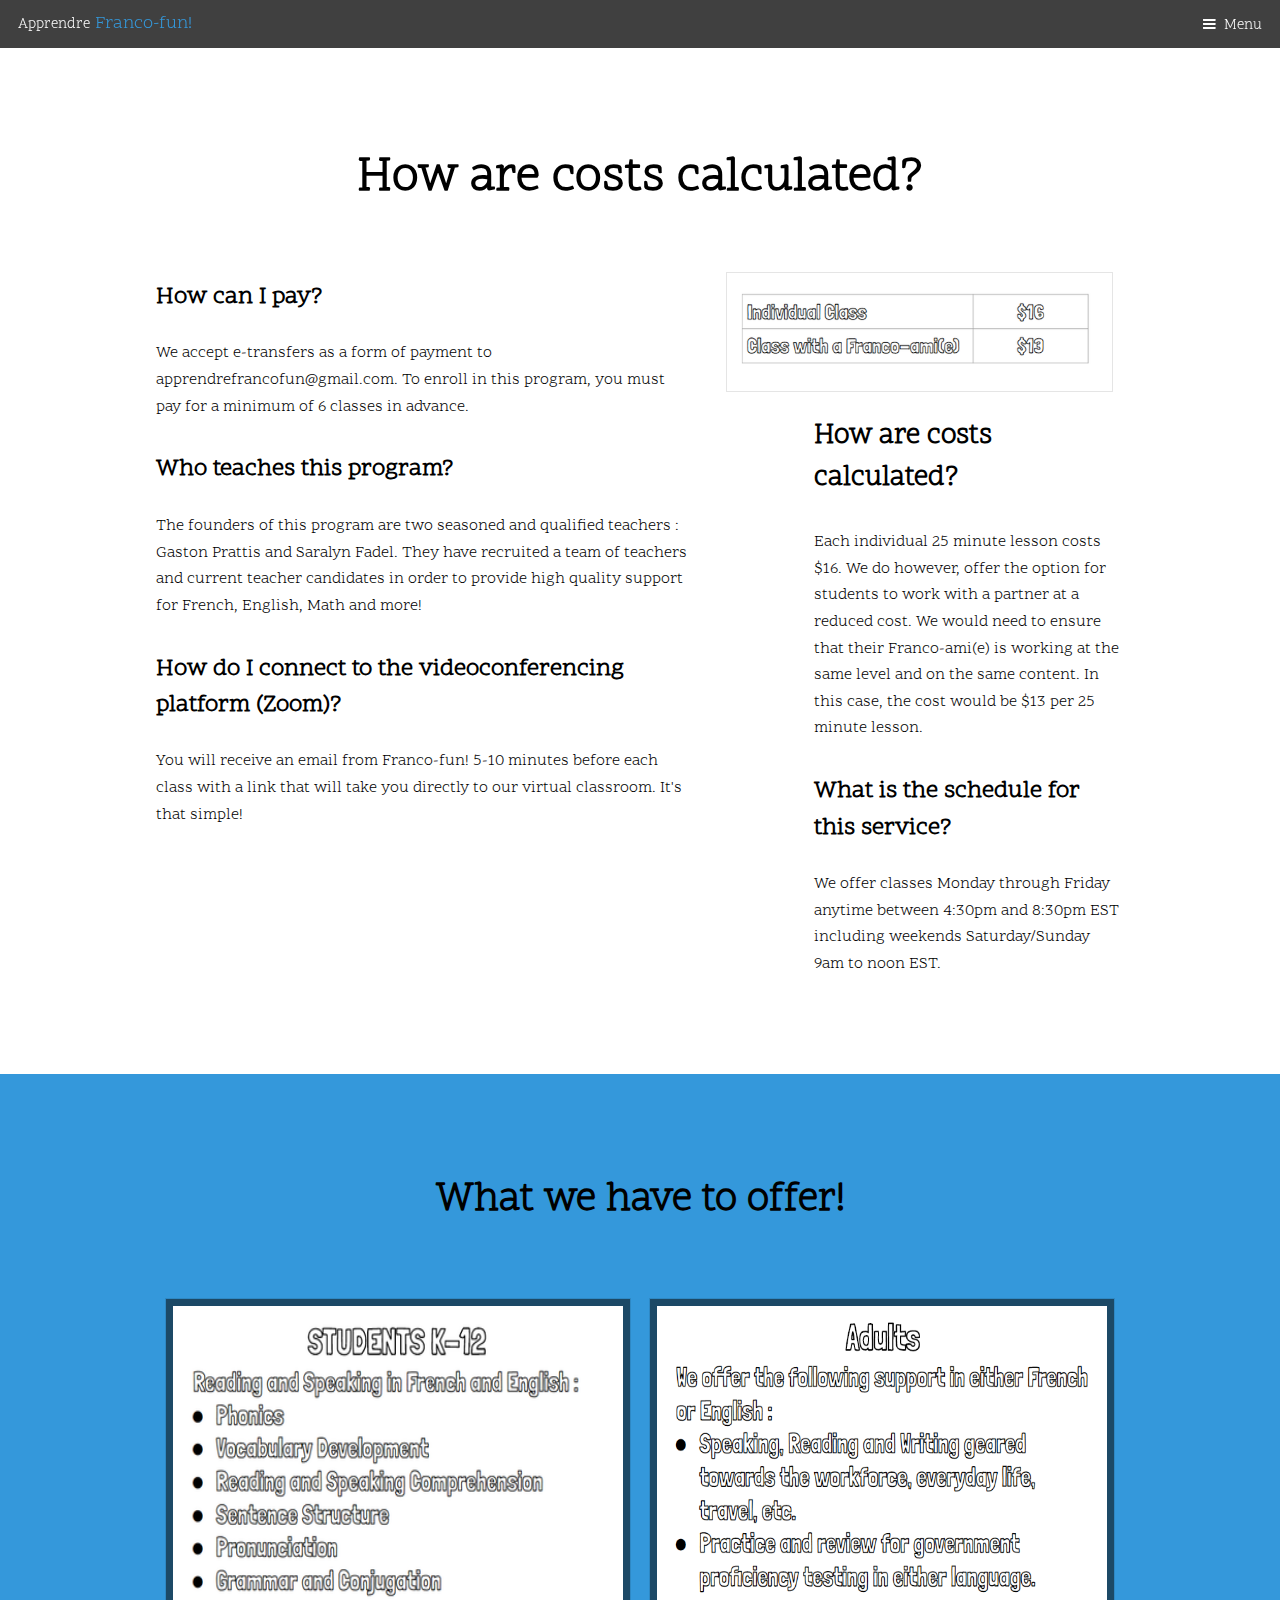
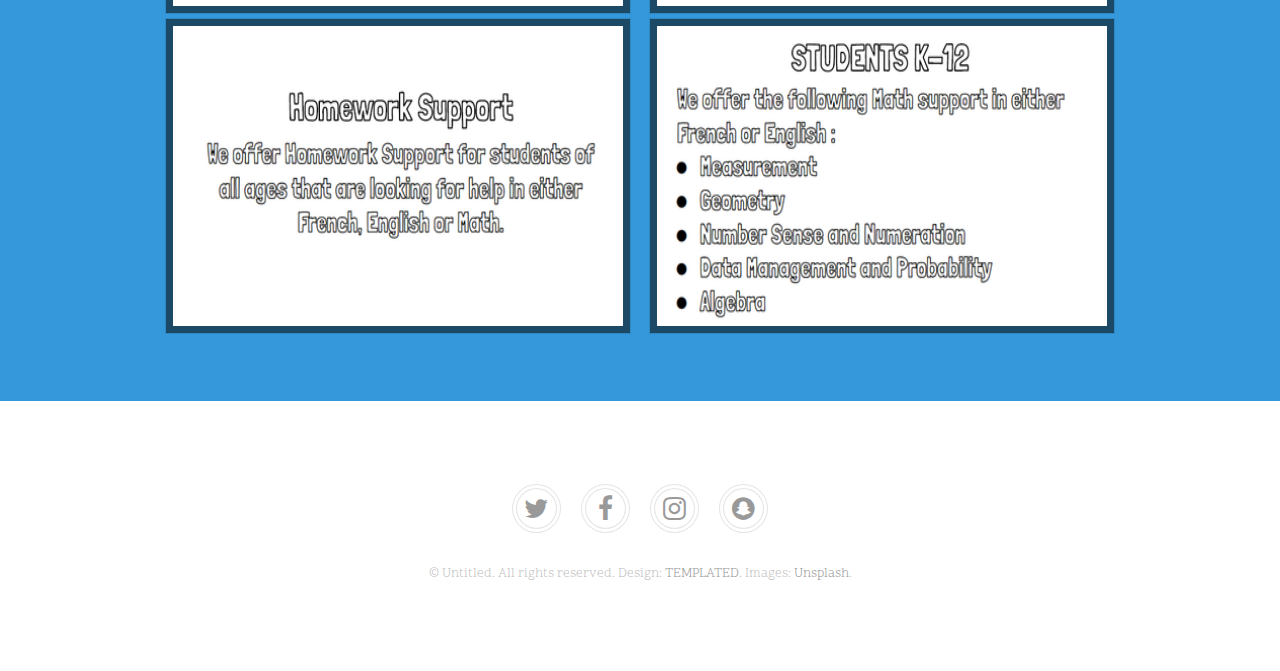
==== commit c650aa66: "paragraph" ====
--- a/generic.html
+++ b/generic.html
@@ -75,7 +75,7 @@
 						<div class="inner">
 							<header class="align-center">
 								<h1>How are costs calculated?</h1>
-								<p>Paragraph 1</p>
+								<!-- <p></p> -->
 							</header>
 							<div class="flex flex-2">
 								<div class="col col2">
@@ -116,7 +116,7 @@
 							<header class="align-center">
 								<h2>What we have to offer!</h2>
 							</header>
-								<div class="col col1 first">
+								
 									<div class="flex flex-3">
 											
 												<div class="image2">
@@ -131,7 +131,7 @@
 												</div>
 
 									</div>
-								</div>
+								
 						</div>			
 					</section>
 
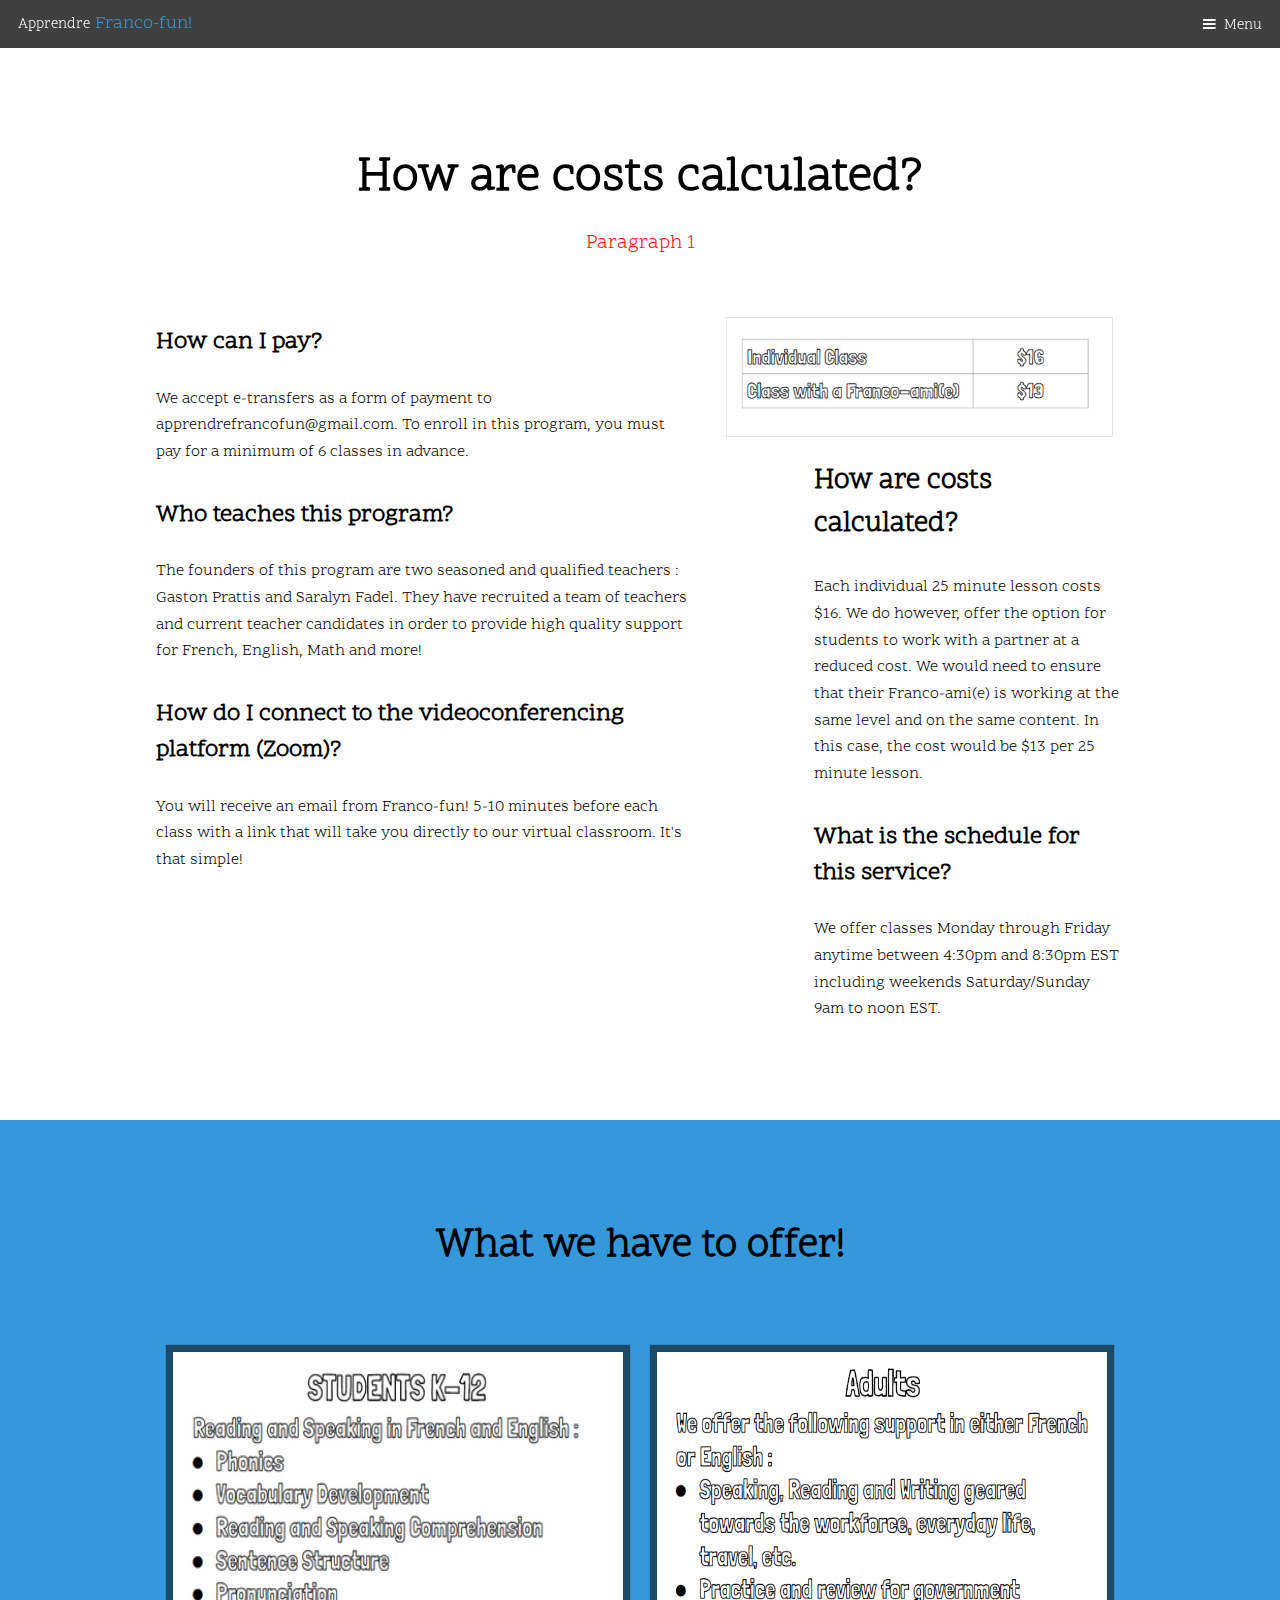
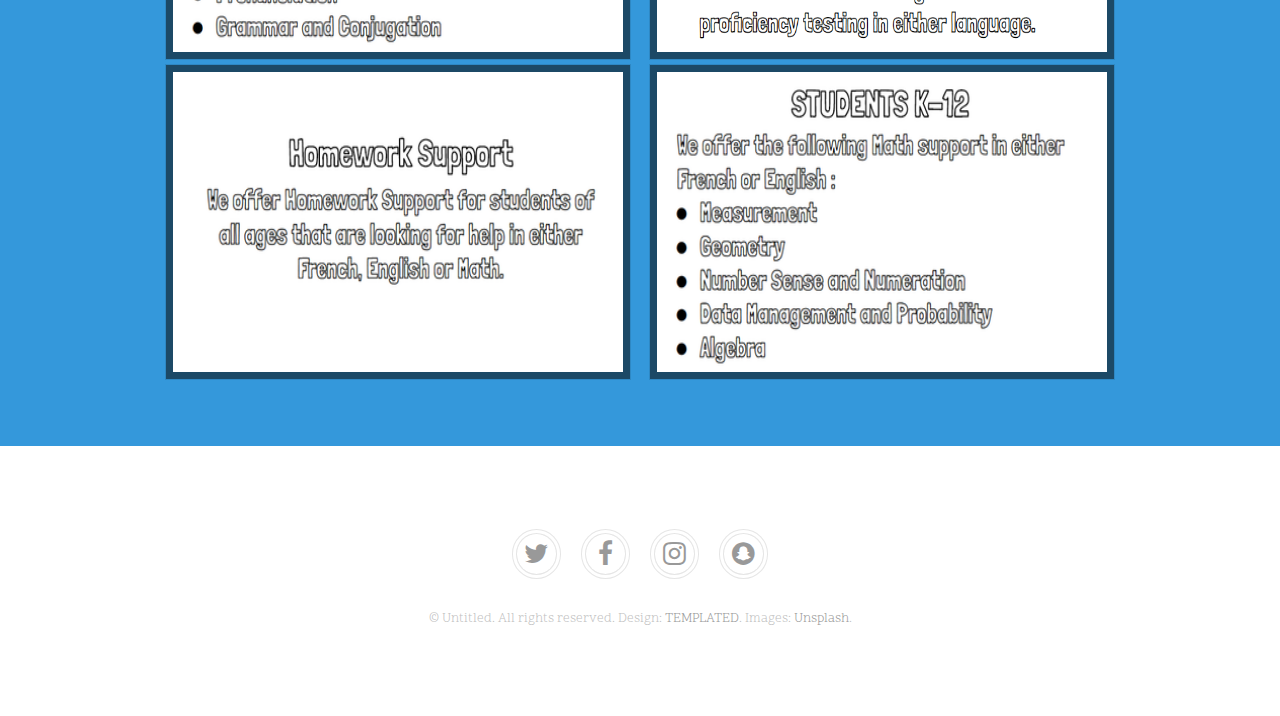
==== commit 088cf4a9: "changes" ====
--- a/generic.html
+++ b/generic.html
@@ -75,7 +75,7 @@
 						<div class="inner">
 							<header class="align-center">
 								<h1>How are costs calculated?</h1>
-								<!-- <p></p> -->
+								<p>Paragraph 1</p>
 							</header>
 							<div class="flex flex-2">
 								<div class="col col2">
--- a/assets/css/main.css
+++ b/assets/css/main.css
@@ -2108,7 +2108,7 @@
 
 			@media screen and (max-width: 736px) {
 
-				.flex.flex-3 .image2 {
+				.flex.flex-3 .image, .image2{
 					width: 60%;
 					margin-bottom: 2em;
 					/*max-width: 60%;
@@ -2473,13 +2473,8 @@
 				height: 300px;
 				width: 450px;
 				margin: 10px;
-				transition: all 0.5s;
 		
 			}
-				.image2 img:hover{
-
-					transform: scale(1.3);
-				}
 
 
 
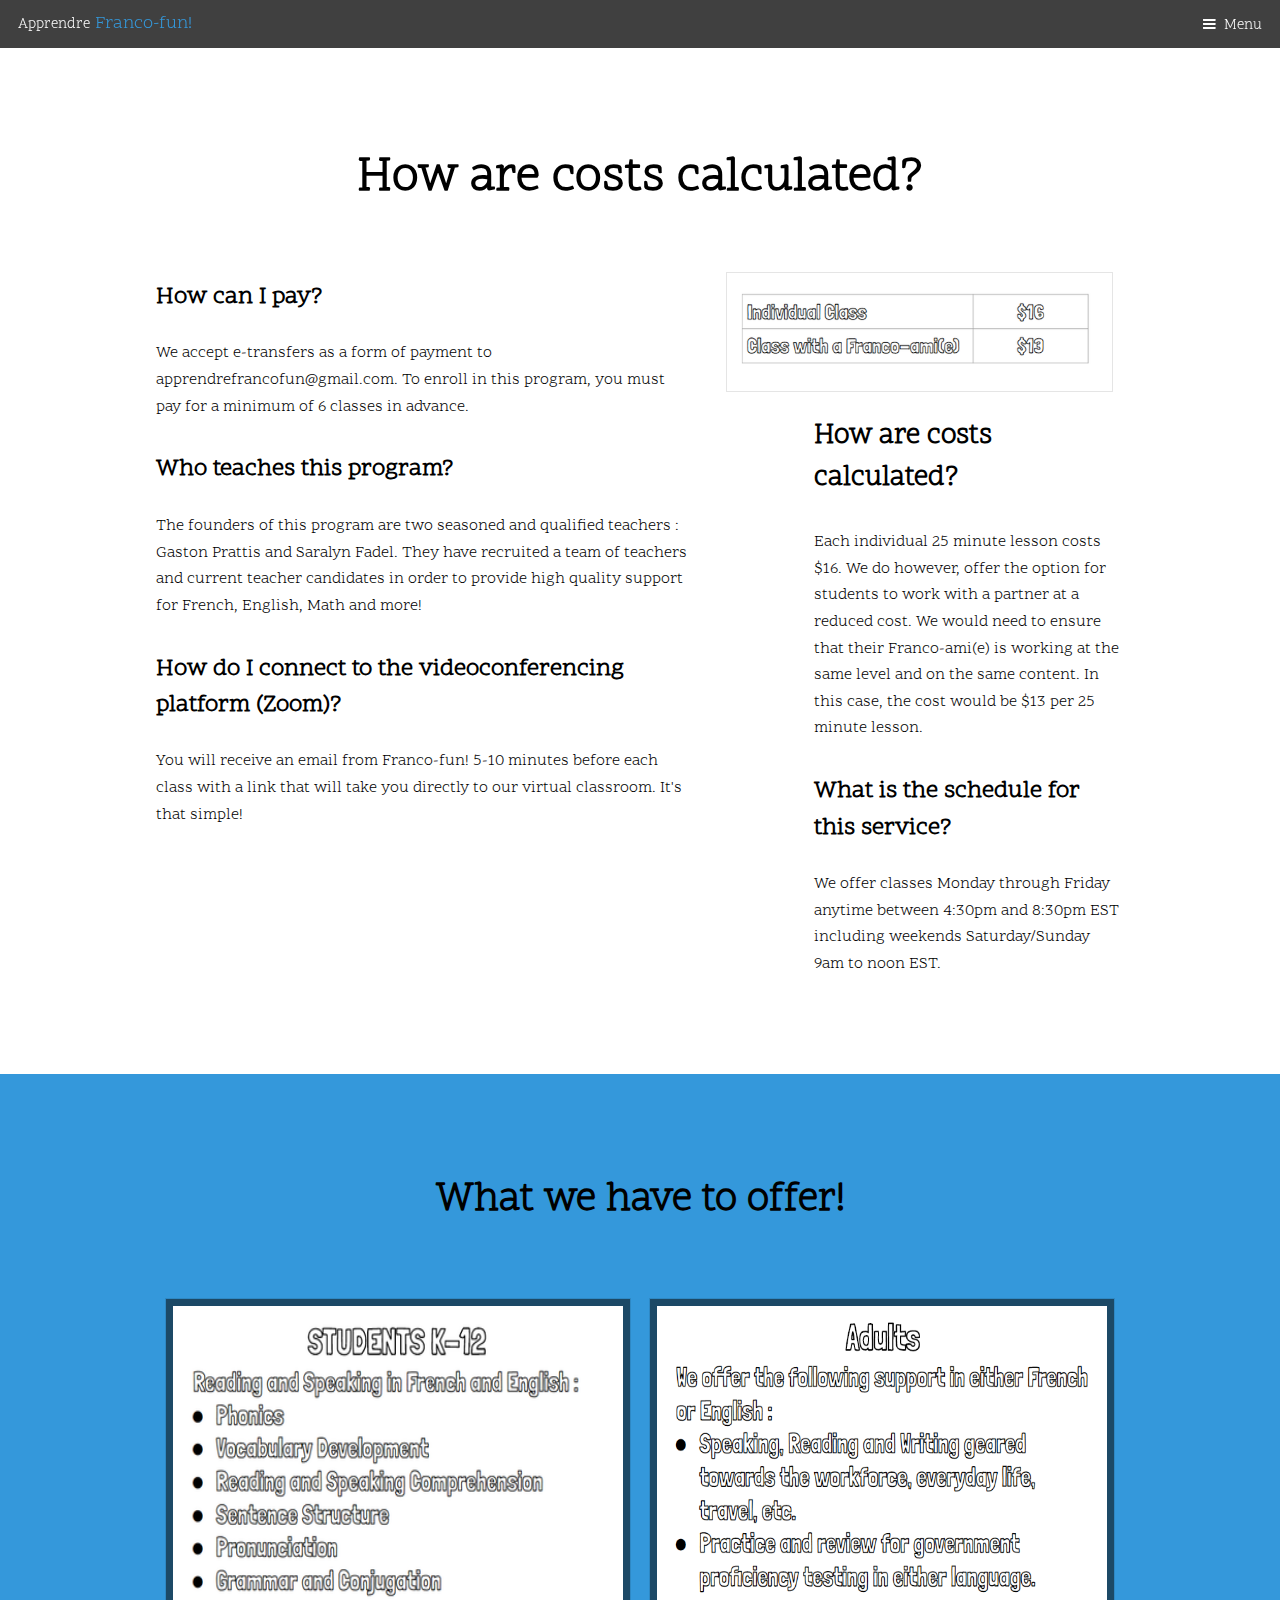
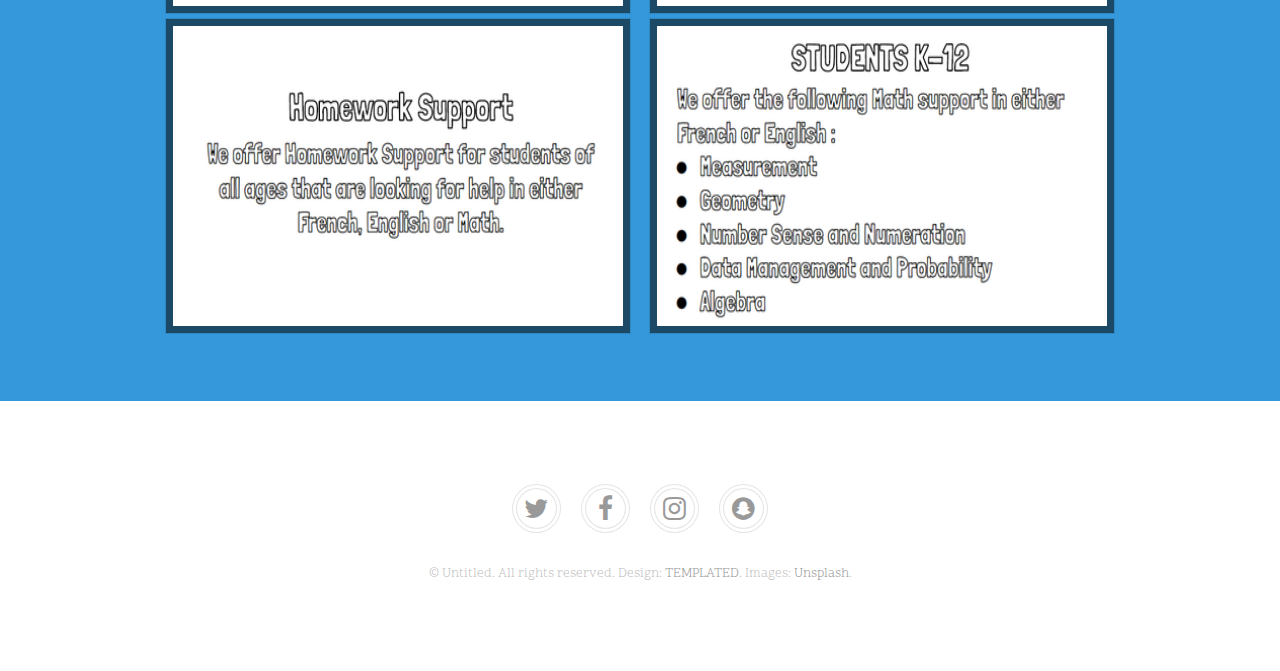
==== commit f6af195f: "new changes" ====
--- a/generic.html
+++ b/generic.html
@@ -75,7 +75,7 @@
 						<div class="inner">
 							<header class="align-center">
 								<h1>How are costs calculated?</h1>
-								<p>Paragraph 1</p>
+								<!-- <p>Paragraph 1</p> -->
 							</header>
 							<div class="flex flex-2">
 								<div class="col col2">
@@ -117,7 +117,7 @@
 								<h2>What we have to offer!</h2>
 							</header>
 								
-									<div class="flex flex-3">
+									<!-- <div class="flex flex-4"> -->
 											
 												<div class="image2">
 													
@@ -130,7 +130,7 @@
 														<img src="images/pricing3.png" alt=""height="300px" width="500px" />					
 												</div>
 
-									</div>
+									<!-- </div> -->
 								
 						</div>			
 					</section>
--- a/assets/css/main.css
+++ b/assets/css/main.css
@@ -2108,7 +2108,7 @@
 
 			@media screen and (max-width: 736px) {
 
-				.flex.flex-3 .image, .image2{
+				.flex.flex-3 .image/*, .image2*/{
 					width: 60%;
 					margin-bottom: 2em;
 					/*max-width: 60%;
@@ -2119,7 +2119,7 @@
 					margin-bottom: 2em;
 				}
 
-					.flex.flex-3 .col .image, .image2 {
+					.flex.flex-3 .col .image/*, .image2*/ {
 						max-width: 60%;
 						margin: 0 auto 2em auto;
 					}
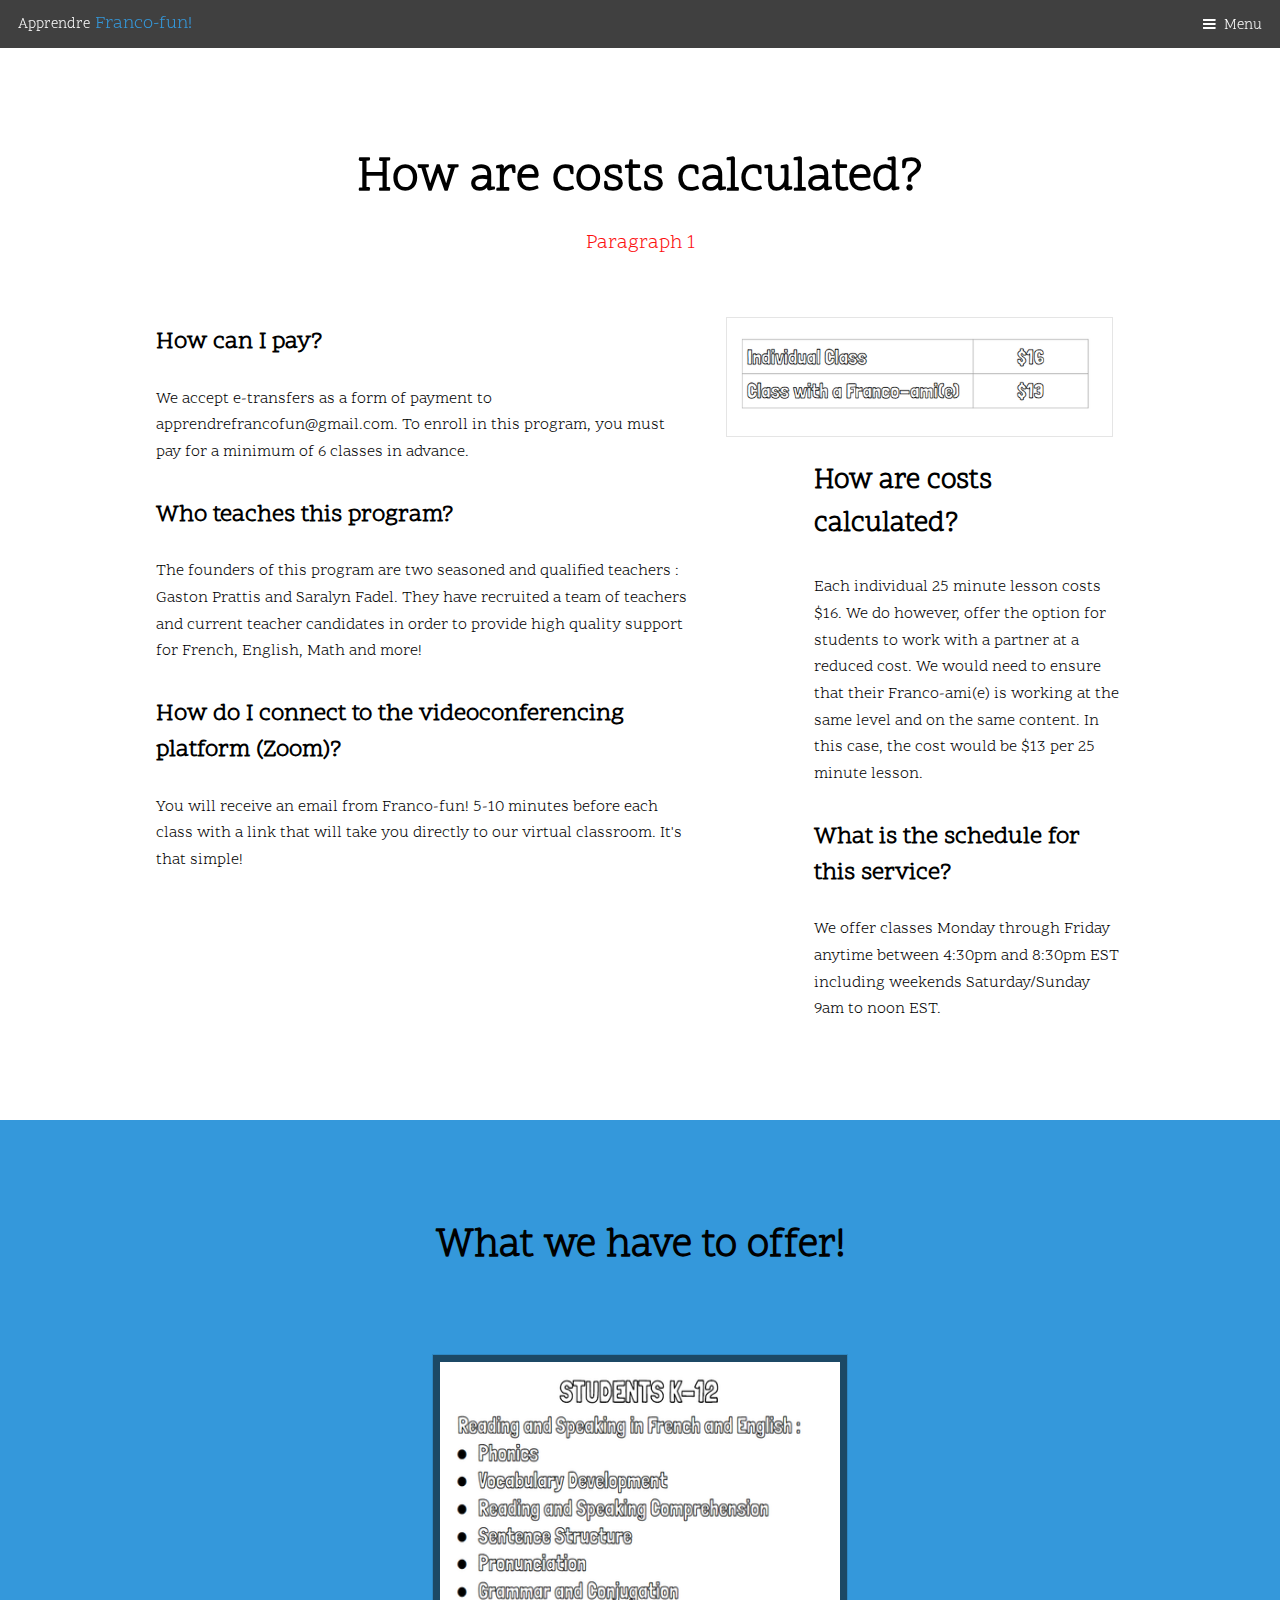
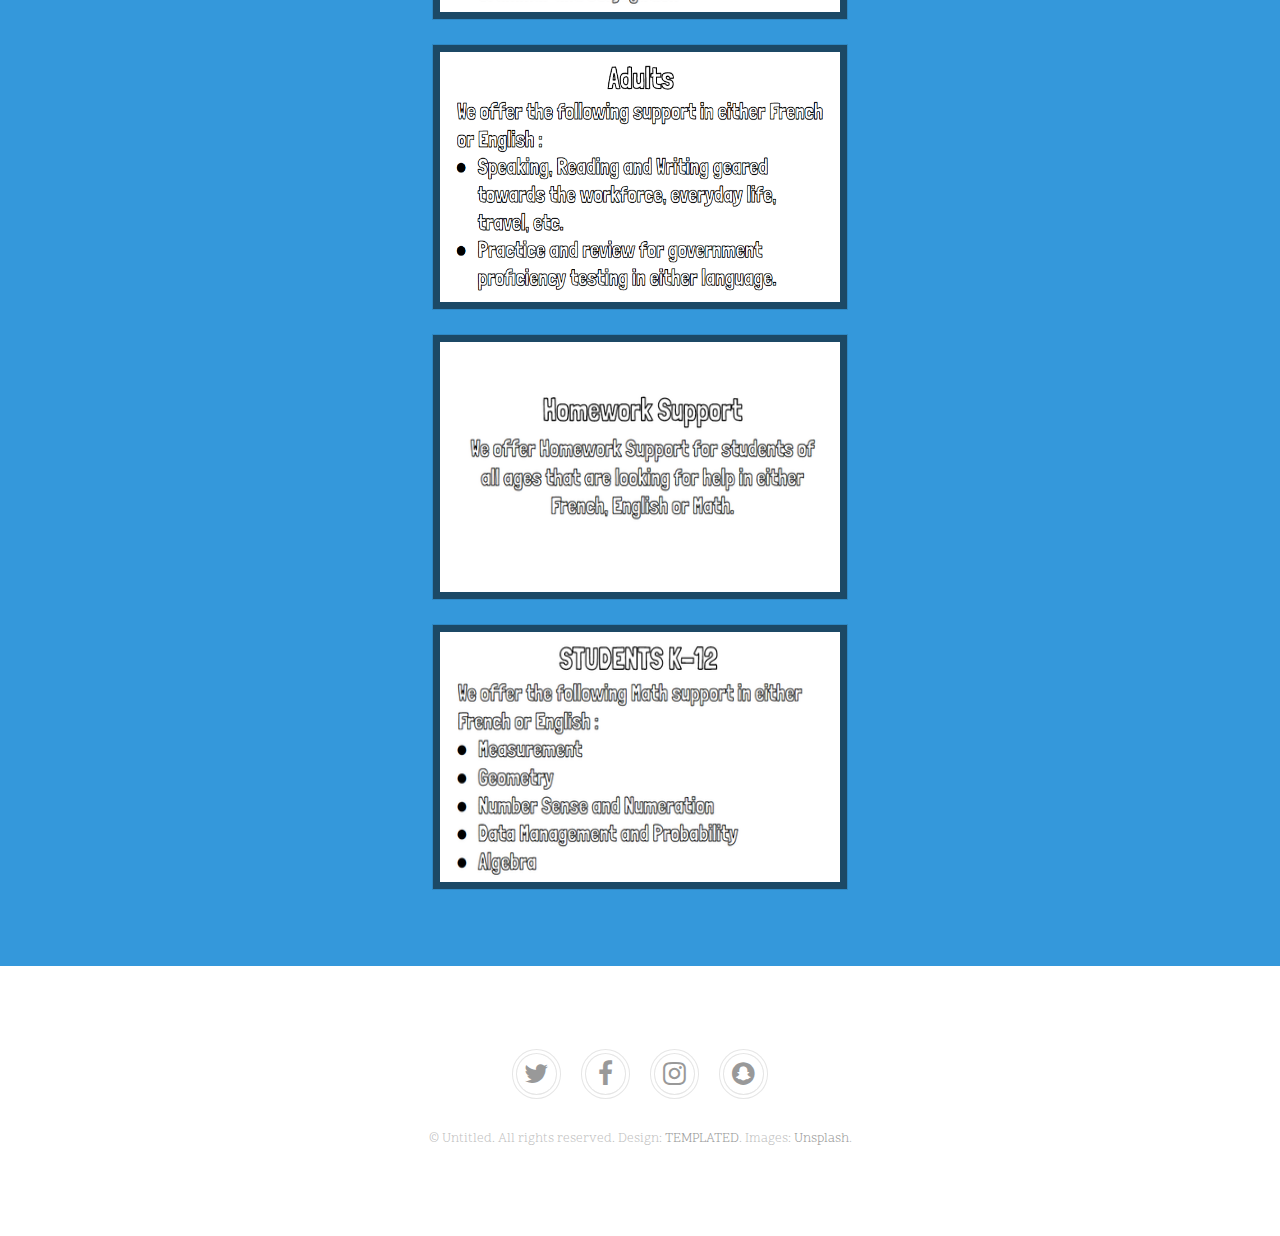
==== commit 400c2851: "changesagain" ====
--- a/generic.html
+++ b/generic.html
@@ -75,7 +75,7 @@
 						<div class="inner">
 							<header class="align-center">
 								<h1>How are costs calculated?</h1>
-								<!-- <p>Paragraph 1</p> -->
+								<p>Paragraph 1</p>
 							</header>
 							<div class="flex flex-2">
 								<div class="col col2">
@@ -121,13 +121,13 @@
 											
 												<div class="image2">
 													
-														<img src="images/pricing.png" alt="" height="300px" width="500px" />
+														<img src="images/pricing.png" alt="" />
 													
-														<img src="images/pricing4.png" alt=""height="300px" width="500px" />
+														<img src="images/pricing4.png" alt="" />
 													
-														<img src="images/pricing2.png" alt=""height="300px" width="500px" />
+														<img src="images/pricing2.png" alt=""/>
 				
-														<img src="images/pricing3.png" alt=""height="300px" width="500px" />					
+														<img src="images/pricing3.png" alt=""/>					
 												</div>
 
 									<!-- </div> -->
--- a/assets/css/main.css
+++ b/assets/css/main.css
@@ -2470,9 +2470,11 @@
 			}
 			.image2 img{
 				box-shadow: 0px 0px 0px 7px #1c4966, 0px 0px 0px 8px rgba(0, 0, 0, 0.1);
-				height: 300px;
-				width: 450px;
-				margin: 10px;
+				height: 250px;
+				width: 400px;
+				margin: 20px;
+				margin-right: 50px;
+				margin-left:50px;
 		
 			}
 
